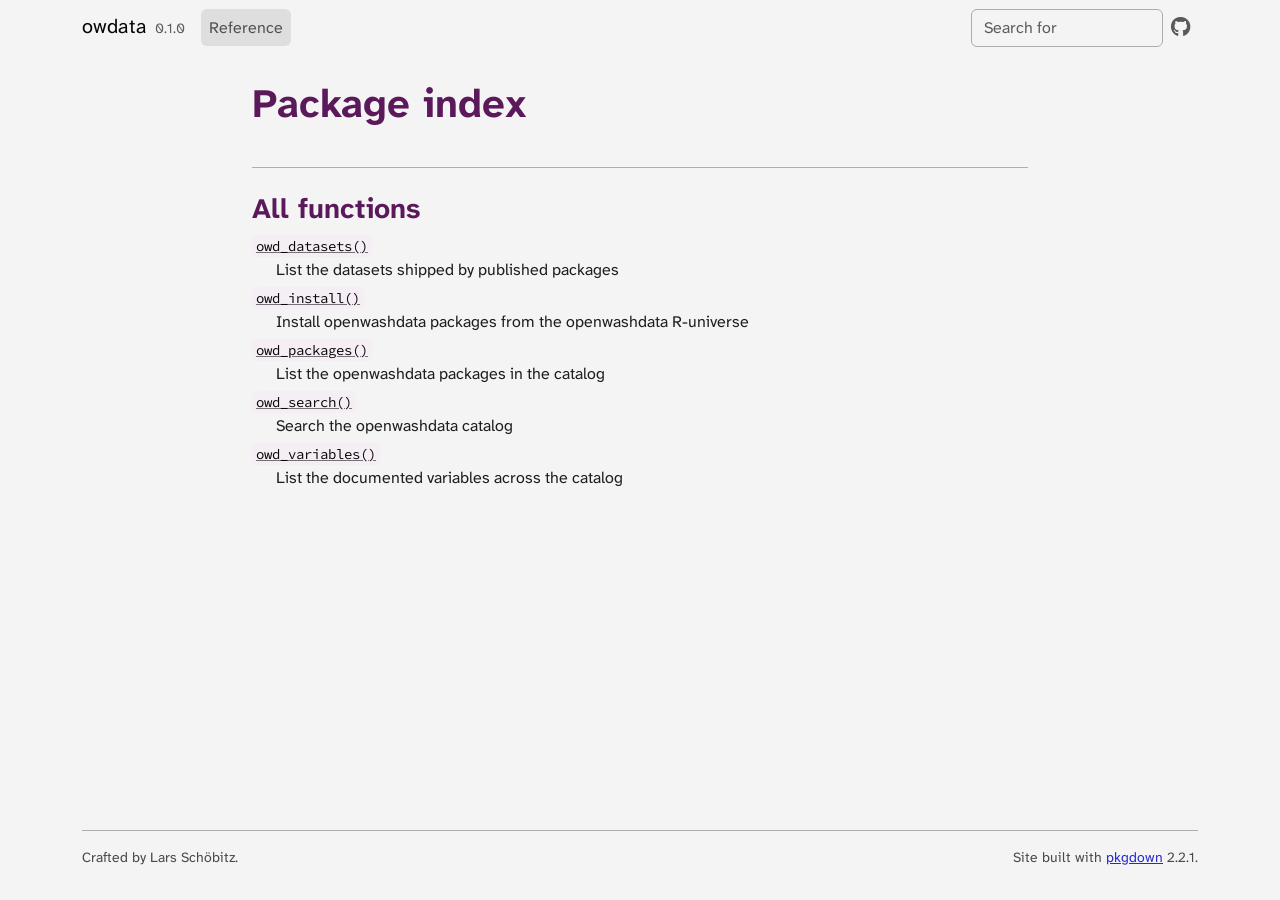
==== reference/index.html @ 88c61031 "Deploying to gh-pages from @ openwashdata/owdata@9920f9485e1b38e27e2da450fd7f16ec5171576c 🚀" ====
<!DOCTYPE html>
<!-- Generated by pkgdown: do not edit by hand --><html lang="en-GB"><head><meta http-equiv="Content-Type" content="text/html; charset=UTF-8"><meta charset="utf-8"><meta http-equiv="X-UA-Compatible" content="IE=edge"><meta name="viewport" content="width=device-width, initial-scale=1, shrink-to-fit=no"><title>Package index • owdata</title><script src="../deps/jquery-3.6.0/jquery-3.6.0.min.js"></script><meta name="viewport" content="width=device-width, initial-scale=1, shrink-to-fit=no"><link href="../deps/bootstrap-5.3.8/bootstrap.min.css" rel="stylesheet"><script src="../deps/bootstrap-5.3.8/bootstrap.bundle.min.js"></script><link href="../deps/Atkinson_Hyperlegible_Next-0.4.10/font.css" rel="stylesheet"><link href="../deps/Source_Code_Pro-0.4.10/font.css" rel="stylesheet"><link href="../deps/font-awesome-6.5.2/css/all.min.css" rel="stylesheet"><link href="../deps/font-awesome-6.5.2/css/v4-shims.min.css" rel="stylesheet"><script src="../deps/headroom-0.11.0/headroom.min.js"></script><script src="../deps/headroom-0.11.0/jQuery.headroom.min.js"></script><script src="../deps/bootstrap-toc-1.0.1/bootstrap-toc.min.js"></script><script src="../deps/clipboard.js-2.0.11/clipboard.min.js"></script><script src="../deps/search-1.0.0/autocomplete.jquery.min.js"></script><script src="../deps/search-1.0.0/fuse.min.js"></script><script src="../deps/search-1.0.0/mark.min.js"></script><!-- pkgdown --><script src="../pkgdown.js"></script><meta property="og:title" content="Package index"><script defer data-domain="openwashdata.github.io" src="https://plausible.io/js/script.js"></script></head><body>
    <a href="#main" class="visually-hidden-focusable">Skip to contents</a>


    <nav class="navbar navbar-expand-lg fixed-top bg-light" data-bs-theme="light" aria-label="Site navigation"><div class="container">

    <a class="navbar-brand me-2" href="../index.html">owdata</a>

    <small class="nav-text text-muted me-auto" data-bs-toggle="tooltip" data-bs-placement="bottom" title="">0.1.0</small>


    <button class="navbar-toggler" type="button" data-bs-toggle="collapse" data-bs-target="#navbar" aria-controls="navbar" aria-expanded="false" aria-label="Toggle navigation">
      <span class="navbar-toggler-icon"></span>
    </button>

    <div id="navbar" class="collapse navbar-collapse ms-3">
      <ul class="navbar-nav me-auto"><li class="active nav-item"><a class="nav-link" href="../reference/index.html">Reference</a></li>
      </ul><ul class="navbar-nav"><li class="nav-item"><form class="form-inline" role="search">
 <input class="form-control" type="search" name="search-input" id="search-input" autocomplete="off" aria-label="Search site" placeholder="Search for" data-search-index="../search.json"></form></li>
<li class="nav-item"><a class="external-link nav-link" href="https://github.com/openwashdata/owdata/" aria-label="GitHub"><span class="fa fab fa-github fa-lg"></span></a></li>
      </ul></div>


  </div>
</nav><div class="container template-reference-index">
<div class="row">
  <main id="main" class="col-md-9"><div class="page-header">

      <h1>Package index</h1>
    </div>

    <div class="section level2">
      <h2 id="all-functions">All functions<a class="anchor" aria-label="anchor" href="#all-functions"></a></h2>



      <dl></dl></div><div class="section level2">




      <dl><dt>

          <code><a href="owd_datasets.html">owd_datasets()</a></code>

        </dt>
        <dd>List the datasets shipped by published packages</dd>

        <dt>

          <code><a href="owd_install.html">owd_install()</a></code>

        </dt>
        <dd>Install openwashdata packages from the openwashdata R-universe</dd>

        <dt>

          <code><a href="owd_packages.html">owd_packages()</a></code>

        </dt>
        <dd>List the openwashdata packages in the catalog</dd>

        <dt>

          <code><a href="owd_search.html">owd_search()</a></code>

        </dt>
        <dd>Search the openwashdata catalog</dd>

        <dt>

          <code><a href="owd_variables.html">owd_variables()</a></code>

        </dt>
        <dd>List the documented variables across the catalog</dd>
      </dl></div>
  </main></div>


    <footer><div class="pkgdown-footer-left">
  <p>Crafted by Lars Schöbitz.</p>
</div>

<div class="pkgdown-footer-right">
  <p>Site built with <a href="https://pkgdown.r-lib.org/" class="external-link">pkgdown</a> 2.2.1.</p>
</div>

    </footer></div>





  </body></html>
---- deps/Atkinson_Hyperlegible_Next-0.4.10/font.css ----
/* latin-ext */
@font-face {
  font-family: 'Atkinson Hyperlegible Next';
  font-style: italic;
  font-weight: 400;
  src: url(NaPPcYPdHfdVxJw0IfIP0lvYFqijb-UxCtm5_wdGseiMr3a-oXZ-.woff2) format('woff2');
  unicode-range: U+0100-02BA, U+02BD-02C5, U+02C7-02CC, U+02CE-02D7, U+02DD-02FF, U+0304, U+0308, U+0329, U+1D00-1DBF, U+1E00-1E9F, U+1EF2-1EFF, U+2020, U+20A0-20AB, U+20AD-20C0, U+2113, U+2C60-2C7F, U+A720-A7FF;
}
/* latin */
@font-face {
  font-family: 'Atkinson Hyperlegible Next';
  font-style: italic;
  font-weight: 400;
  src: url(NaPPcYPdHfdVxJw0IfIP0lvYFqijb-UxCtm5_wdGseiMr3i-oQ.woff2) format('woff2');
  unicode-range: U+0000-00FF, U+0131, U+0152-0153, U+02BB-02BC, U+02C6, U+02DA, U+02DC, U+0304, U+0308, U+0329, U+2000-206F, U+20AC, U+2122, U+2191, U+2193, U+2212, U+2215, U+FEFF, U+FFFD;
}
/* latin-ext */
@font-face {
  font-family: 'Atkinson Hyperlegible Next';
  font-style: italic;
  font-weight: 600;
  src: url(NaPPcYPdHfdVxJw0IfIP0lvYFqijb-UxCtm5_wdGseiMr3a-oXZ-.woff2) format('woff2');
  unicode-range: U+0100-02BA, U+02BD-02C5, U+02C7-02CC, U+02CE-02D7, U+02DD-02FF, U+0304, U+0308, U+0329, U+1D00-1DBF, U+1E00-1E9F, U+1EF2-1EFF, U+2020, U+20A0-20AB, U+20AD-20C0, U+2113, U+2C60-2C7F, U+A720-A7FF;
}
/* latin */
@font-face {
  font-family: 'Atkinson Hyperlegible Next';
  font-style: italic;
  font-weight: 600;
  src: url(NaPPcYPdHfdVxJw0IfIP0lvYFqijb-UxCtm5_wdGseiMr3i-oQ.woff2) format('woff2');
  unicode-range: U+0000-00FF, U+0131, U+0152-0153, U+02BB-02BC, U+02C6, U+02DA, U+02DC, U+0304, U+0308, U+0329, U+2000-206F, U+20AC, U+2122, U+2191, U+2193, U+2212, U+2215, U+FEFF, U+FFFD;
}
/* latin-ext */
@font-face {
  font-family: 'Atkinson Hyperlegible Next';
  font-style: italic;
  font-weight: 700;
  src: url(NaPPcYPdHfdVxJw0IfIP0lvYFqijb-UxCtm5_wdGseiMr3a-oXZ-.woff2) format('woff2');
  unicode-range: U+0100-02BA, U+02BD-02C5, U+02C7-02CC, U+02CE-02D7, U+02DD-02FF, U+0304, U+0308, U+0329, U+1D00-1DBF, U+1E00-1E9F, U+1EF2-1EFF, U+2020, U+20A0-20AB, U+20AD-20C0, U+2113, U+2C60-2C7F, U+A720-A7FF;
}
/* latin */
@font-face {
  font-family: 'Atkinson Hyperlegible Next';
  font-style: italic;
  font-weight: 700;
  src: url(NaPPcYPdHfdVxJw0IfIP0lvYFqijb-UxCtm5_wdGseiMr3i-oQ.woff2) format('woff2');
  unicode-range: U+0000-00FF, U+0131, U+0152-0153, U+02BB-02BC, U+02C6, U+02DA, U+02DC, U+0304, U+0308, U+0329, U+2000-206F, U+20AC, U+2122, U+2191, U+2193, U+2212, U+2215, U+FEFF, U+FFFD;
}
/* latin-ext */
@font-face {
  font-family: 'Atkinson Hyperlegible Next';
  font-style: normal;
  font-weight: 400;
  src: url(NaPNcYPdHfdVxJw0IfIP0lvYFqijb-UxCtm5_wdGseiHn3qmpQ.woff2) format('woff2');
  unicode-range: U+0100-02BA, U+02BD-02C5, U+02C7-02CC, U+02CE-02D7, U+02DD-02FF, U+0304, U+0308, U+0329, U+1D00-1DBF, U+1E00-1E9F, U+1EF2-1EFF, U+2020, U+20A0-20AB, U+20AD-20C0, U+2113, U+2C60-2C7F, U+A720-A7FF;
}
/* latin */
@font-face {
  font-family: 'Atkinson Hyperlegible Next';
  font-style: normal;
  font-weight: 400;
  src: url(NaPNcYPdHfdVxJw0IfIP0lvYFqijb-UxCtm5_wdGseiJn3o.woff2) format('woff2');
  unicode-range: U+0000-00FF, U+0131, U+0152-0153, U+02BB-02BC, U+02C6, U+02DA, U+02DC, U+0304, U+0308, U+0329, U+2000-206F, U+20AC, U+2122, U+2191, U+2193, U+2212, U+2215, U+FEFF, U+FFFD;
}
/* latin-ext */
@font-face {
  font-family: 'Atkinson Hyperlegible Next';
  font-style: normal;
  font-weight: 600;
  src: url(NaPNcYPdHfdVxJw0IfIP0lvYFqijb-UxCtm5_wdGseiHn3qmpQ.woff2) format('woff2');
  unicode-range: U+0100-02BA, U+02BD-02C5, U+02C7-02CC, U+02CE-02D7, U+02DD-02FF, U+0304, U+0308, U+0329, U+1D00-1DBF, U+1E00-1E9F, U+1EF2-1EFF, U+2020, U+20A0-20AB, U+20AD-20C0, U+2113, U+2C60-2C7F, U+A720-A7FF;
}
/* latin */
@font-face {
  font-family: 'Atkinson Hyperlegible Next';
  font-style: normal;
  font-weight: 600;
  src: url(NaPNcYPdHfdVxJw0IfIP0lvYFqijb-UxCtm5_wdGseiJn3o.woff2) format('woff2');
  unicode-range: U+0000-00FF, U+0131, U+0152-0153, U+02BB-02BC, U+02C6, U+02DA, U+02DC, U+0304, U+0308, U+0329, U+2000-206F, U+20AC, U+2122, U+2191, U+2193, U+2212, U+2215, U+FEFF, U+FFFD;
}
/* latin-ext */
@font-face {
  font-family: 'Atkinson Hyperlegible Next';
  font-style: normal;
  font-weight: 700;
  src: url(NaPNcYPdHfdVxJw0IfIP0lvYFqijb-UxCtm5_wdGseiHn3qmpQ.woff2) format('woff2');
  unicode-range: U+0100-02BA, U+02BD-02C5, U+02C7-02CC, U+02CE-02D7, U+02DD-02FF, U+0304, U+0308, U+0329, U+1D00-1DBF, U+1E00-1E9F, U+1EF2-1EFF, U+2020, U+20A0-20AB, U+20AD-20C0, U+2113, U+2C60-2C7F, U+A720-A7FF;
}
/* latin */
@font-face {
  font-family: 'Atkinson Hyperlegible Next';
  font-style: normal;
  font-weight: 700;
  src: url(NaPNcYPdHfdVxJw0IfIP0lvYFqijb-UxCtm5_wdGseiJn3o.woff2) format('woff2');
  unicode-range: U+0000-00FF, U+0131, U+0152-0153, U+02BB-02BC, U+02C6, U+02DA, U+02DC, U+0304, U+0308, U+0329, U+2000-206F, U+20AC, U+2122, U+2191, U+2193, U+2212, U+2215, U+FEFF, U+FFFD;
}
---- deps/Source_Code_Pro-0.4.10/font.css ----
/* cyrillic-ext */
@font-face {
  font-family: 'Source Code Pro';
  font-style: italic;
  font-weight: 400;
  src: url(HI_QiYsKILxRpg3hIP6sJ7fM7PqlONvZlMIXxw.woff2) format('woff2');
  unicode-range: U+0460-052F, U+1C80-1C8A, U+20B4, U+2DE0-2DFF, U+A640-A69F, U+FE2E-FE2F;
}
/* cyrillic */
@font-face {
  font-family: 'Source Code Pro';
  font-style: italic;
  font-weight: 400;
  src: url(HI_QiYsKILxRpg3hIP6sJ7fM7PqlONvQlMIXxw.woff2) format('woff2');
  unicode-range: U+0301, U+0400-045F, U+0490-0491, U+04B0-04B1, U+2116;
}
/* greek-ext */
@font-face {
  font-family: 'Source Code Pro';
  font-style: italic;
  font-weight: 400;
  src: url(HI_QiYsKILxRpg3hIP6sJ7fM7PqlONvYlMIXxw.woff2) format('woff2');
  unicode-range: U+1F00-1FFF;
}
/* greek */
@font-face {
  font-family: 'Source Code Pro';
  font-style: italic;
  font-weight: 400;
  src: url(HI_QiYsKILxRpg3hIP6sJ7fM7PqlONvXlMIXxw.woff2) format('woff2');
  unicode-range: U+0370-0377, U+037A-037F, U+0384-038A, U+038C, U+038E-03A1, U+03A3-03FF;
}
/* vietnamese */
@font-face {
  font-family: 'Source Code Pro';
  font-style: italic;
  font-weight: 400;
  src: url(HI_QiYsKILxRpg3hIP6sJ7fM7PqlONvblMIXxw.woff2) format('woff2');
  unicode-range: U+0102-0103, U+0110-0111, U+0128-0129, U+0168-0169, U+01A0-01A1, U+01AF-01B0, U+0300-0301, U+0303-0304, U+0308-0309, U+0323, U+0329, U+1EA0-1EF9, U+20AB;
}
/* latin-ext */
@font-face {
  font-family: 'Source Code Pro';
  font-style: italic;
  font-weight: 400;
  src: url(HI_QiYsKILxRpg3hIP6sJ7fM7PqlONvalMIXxw.woff2) format('woff2');
  unicode-range: U+0100-02BA, U+02BD-02C5, U+02C7-02CC, U+02CE-02D7, U+02DD-02FF, U+0304, U+0308, U+0329, U+1D00-1DBF, U+1E00-1E9F, U+1EF2-1EFF, U+2020, U+20A0-20AB, U+20AD-20C0, U+2113, U+2C60-2C7F, U+A720-A7FF;
}
/* latin */
@font-face {
  font-family: 'Source Code Pro';
  font-style: italic;
  font-weight: 400;
  src: url(HI_QiYsKILxRpg3hIP6sJ7fM7PqlONvUlMI.woff2) format('woff2');
  unicode-range: U+0000-00FF, U+0131, U+0152-0153, U+02BB-02BC, U+02C6, U+02DA, U+02DC, U+0304, U+0308, U+0329, U+2000-206F, U+20AC, U+2122, U+2191, U+2193, U+2212, U+2215, U+FEFF, U+FFFD;
}
/* cyrillic-ext */
@font-face {
  font-family: 'Source Code Pro';
  font-style: italic;
  font-weight: 500;
  src: url(HI_QiYsKILxRpg3hIP6sJ7fM7PqlONvZlMIXxw.woff2) format('woff2');
  unicode-range: U+0460-052F, U+1C80-1C8A, U+20B4, U+2DE0-2DFF, U+A640-A69F, U+FE2E-FE2F;
}
/* cyrillic */
@font-face {
  font-family: 'Source Code Pro';
  font-style: italic;
  font-weight: 500;
  src: url(HI_QiYsKILxRpg3hIP6sJ7fM7PqlONvQlMIXxw.woff2) format('woff2');
  unicode-range: U+0301, U+0400-045F, U+0490-0491, U+04B0-04B1, U+2116;
}
/* greek-ext */
@font-face {
  font-family: 'Source Code Pro';
  font-style: italic;
  font-weight: 500;
  src: url(HI_QiYsKILxRpg3hIP6sJ7fM7PqlONvYlMIXxw.woff2) format('woff2');
  unicode-range: U+1F00-1FFF;
}
/* greek */
@font-face {
  font-family: 'Source Code Pro';
  font-style: italic;
  font-weight: 500;
  src: url(HI_QiYsKILxRpg3hIP6sJ7fM7PqlONvXlMIXxw.woff2) format('woff2');
  unicode-range: U+0370-0377, U+037A-037F, U+0384-038A, U+038C, U+038E-03A1, U+03A3-03FF;
}
/* vietnamese */
@font-face {
  font-family: 'Source Code Pro';
  font-style: italic;
  font-weight: 500;
  src: url(HI_QiYsKILxRpg3hIP6sJ7fM7PqlONvblMIXxw.woff2) format('woff2');
  unicode-range: U+0102-0103, U+0110-0111, U+0128-0129, U+0168-0169, U+01A0-01A1, U+01AF-01B0, U+0300-0301, U+0303-0304, U+0308-0309, U+0323, U+0329, U+1EA0-1EF9, U+20AB;
}
/* latin-ext */
@font-face {
  font-family: 'Source Code Pro';
  font-style: italic;
  font-weight: 500;
  src: url(HI_QiYsKILxRpg3hIP6sJ7fM7PqlONvalMIXxw.woff2) format('woff2');
  unicode-range: U+0100-02BA, U+02BD-02C5, U+02C7-02CC, U+02CE-02D7, U+02DD-02FF, U+0304, U+0308, U+0329, U+1D00-1DBF, U+1E00-1E9F, U+1EF2-1EFF, U+2020, U+20A0-20AB, U+20AD-20C0, U+2113, U+2C60-2C7F, U+A720-A7FF;
}
/* latin */
@font-face {
  font-family: 'Source Code Pro';
  font-style: italic;
  font-weight: 500;
  src: url(HI_QiYsKILxRpg3hIP6sJ7fM7PqlONvUlMI.woff2) format('woff2');
  unicode-range: U+0000-00FF, U+0131, U+0152-0153, U+02BB-02BC, U+02C6, U+02DA, U+02DC, U+0304, U+0308, U+0329, U+2000-206F, U+20AC, U+2122, U+2191, U+2193, U+2212, U+2215, U+FEFF, U+FFFD;
}
/* cyrillic-ext */
@font-face {
  font-family: 'Source Code Pro';
  font-style: normal;
  font-weight: 400;
  src: url(HI_SiYsKILxRpg3hIP6sJ7fM7PqlMOvWjMY.woff2) format('woff2');
  unicode-range: U+0460-052F, U+1C80-1C8A, U+20B4, U+2DE0-2DFF, U+A640-A69F, U+FE2E-FE2F;
}
/* cyrillic */
@font-face {
  font-family: 'Source Code Pro';
  font-style: normal;
  font-weight: 400;
  src: url(HI_SiYsKILxRpg3hIP6sJ7fM7PqlOevWjMY.woff2) format('woff2');
  unicode-range: U+0301, U+0400-045F, U+0490-0491, U+04B0-04B1, U+2116;
}
/* greek-ext */
@font-face {
  font-family: 'Source Code Pro';
  font-style: normal;
  font-weight: 400;
  src: url(HI_SiYsKILxRpg3hIP6sJ7fM7PqlMevWjMY.woff2) format('woff2');
  unicode-range: U+1F00-1FFF;
}
/* greek */
@font-face {
  font-family: 'Source Code Pro';
  font-style: normal;
  font-weight: 400;
  src: url(HI_SiYsKILxRpg3hIP6sJ7fM7PqlPuvWjMY.woff2) format('woff2');
  unicode-range: U+0370-0377, U+037A-037F, U+0384-038A, U+038C, U+038E-03A1, U+03A3-03FF;
}
/* vietnamese */
@font-face {
  font-family: 'Source Code Pro';
  font-style: normal;
  font-weight: 400;
  src: url(HI_SiYsKILxRpg3hIP6sJ7fM7PqlMuvWjMY.woff2) format('woff2');
  unicode-range: U+0102-0103, U+0110-0111, U+0128-0129, U+0168-0169, U+01A0-01A1, U+01AF-01B0, U+0300-0301, U+0303-0304, U+0308-0309, U+0323, U+0329, U+1EA0-1EF9, U+20AB;
}
/* latin-ext */
@font-face {
  font-family: 'Source Code Pro';
  font-style: normal;
  font-weight: 400;
  src: url(HI_SiYsKILxRpg3hIP6sJ7fM7PqlM-vWjMY.woff2) format('woff2');
  unicode-range: U+0100-02BA, U+02BD-02C5, U+02C7-02CC, U+02CE-02D7, U+02DD-02FF, U+0304, U+0308, U+0329, U+1D00-1DBF, U+1E00-1E9F, U+1EF2-1EFF, U+2020, U+20A0-20AB, U+20AD-20C0, U+2113, U+2C60-2C7F, U+A720-A7FF;
}
/* latin */
@font-face {
  font-family: 'Source Code Pro';
  font-style: normal;
  font-weight: 400;
  src: url(HI_SiYsKILxRpg3hIP6sJ7fM7PqlPevW.woff2) format('woff2');
  unicode-range: U+0000-00FF, U+0131, U+0152-0153, U+02BB-02BC, U+02C6, U+02DA, U+02DC, U+0304, U+0308, U+0329, U+2000-206F, U+20AC, U+2122, U+2191, U+2193, U+2212, U+2215, U+FEFF, U+FFFD;
}
/* cyrillic-ext */
@font-face {
  font-family: 'Source Code Pro';
  font-style: normal;
  font-weight: 500;
  src: url(HI_SiYsKILxRpg3hIP6sJ7fM7PqlMOvWjMY.woff2) format('woff2');
  unicode-range: U+0460-052F, U+1C80-1C8A, U+20B4, U+2DE0-2DFF, U+A640-A69F, U+FE2E-FE2F;
}
/* cyrillic */
@font-face {
  font-family: 'Source Code Pro';
  font-style: normal;
  font-weight: 500;
  src: url(HI_SiYsKILxRpg3hIP6sJ7fM7PqlOevWjMY.woff2) format('woff2');
  unicode-range: U+0301, U+0400-045F, U+0490-0491, U+04B0-04B1, U+2116;
}
/* greek-ext */
@font-face {
  font-family: 'Source Code Pro';
  font-style: normal;
  font-weight: 500;
  src: url(HI_SiYsKILxRpg3hIP6sJ7fM7PqlMevWjMY.woff2) format('woff2');
  unicode-range: U+1F00-1FFF;
}
/* greek */
@font-face {
  font-family: 'Source Code Pro';
  font-style: normal;
  font-weight: 500;
  src: url(HI_SiYsKILxRpg3hIP6sJ7fM7PqlPuvWjMY.woff2) format('woff2');
  unicode-range: U+0370-0377, U+037A-037F, U+0384-038A, U+038C, U+038E-03A1, U+03A3-03FF;
}
/* vietnamese */
@font-face {
  font-family: 'Source Code Pro';
  font-style: normal;
  font-weight: 500;
  src: url(HI_SiYsKILxRpg3hIP6sJ7fM7PqlMuvWjMY.woff2) format('woff2');
  unicode-range: U+0102-0103, U+0110-0111, U+0128-0129, U+0168-0169, U+01A0-01A1, U+01AF-01B0, U+0300-0301, U+0303-0304, U+0308-0309, U+0323, U+0329, U+1EA0-1EF9, U+20AB;
}
/* latin-ext */
@font-face {
  font-family: 'Source Code Pro';
  font-style: normal;
  font-weight: 500;
  src: url(HI_SiYsKILxRpg3hIP6sJ7fM7PqlM-vWjMY.woff2) format('woff2');
  unicode-range: U+0100-02BA, U+02BD-02C5, U+02C7-02CC, U+02CE-02D7, U+02DD-02FF, U+0304, U+0308, U+0329, U+1D00-1DBF, U+1E00-1E9F, U+1EF2-1EFF, U+2020, U+20A0-20AB, U+20AD-20C0, U+2113, U+2C60-2C7F, U+A720-A7FF;
}
/* latin */
@font-face {
  font-family: 'Source Code Pro';
  font-style: normal;
  font-weight: 500;
  src: url(HI_SiYsKILxRpg3hIP6sJ7fM7PqlPevW.woff2) format('woff2');
  unicode-range: U+0000-00FF, U+0131, U+0152-0153, U+02BB-02BC, U+02C6, U+02DA, U+02DC, U+0304, U+0308, U+0329, U+2000-206F, U+20AC, U+2122, U+2191, U+2193, U+2212, U+2215, U+FEFF, U+FFFD;
}
---- deps/font-awesome-6.5.2/css/v4-shims.min.css ----
/*!
 * Font Awesome Free 6.5.2 by @fontawesome - https://fontawesome.com
 * License - https://fontawesome.com/license/free (Icons: CC BY 4.0, Fonts: SIL OFL 1.1, Code: MIT License)
 * Copyright 2024 Fonticons, Inc.
 */
.fa.fa-glass:before{content:"\f000"}.fa.fa-envelope-o{font-family:"Font Awesome 6 Free";font-weight:400}.fa.fa-envelope-o:before{content:"\f0e0"}.fa.fa-star-o{font-family:"Font Awesome 6 Free";font-weight:400}.fa.fa-star-o:before{content:"\f005"}.fa.fa-close:before,.fa.fa-remove:before{content:"\f00d"}.fa.fa-gear:before{content:"\f013"}.fa.fa-trash-o{font-family:"Font Awesome 6 Free";font-weight:400}.fa.fa-trash-o:before{content:"\f2ed"}.fa.fa-home:before{content:"\f015"}.fa.fa-file-o{font-family:"Font Awesome 6 Free";font-weight:400}.fa.fa-file-o:before{content:"\f15b"}.fa.fa-clock-o{font-family:"Font Awesome 6 Free";font-weight:400}.fa.fa-clock-o:before{content:"\f017"}.fa.fa-arrow-circle-o-down{font-family:"Font Awesome 6 Free";font-weight:400}.fa.fa-arrow-circle-o-down:before{content:"\f358"}.fa.fa-arrow-circle-o-up{font-family:"Font Awesome 6 Free";font-weight:400}.fa.fa-arrow-circle-o-up:before{content:"\f35b"}.fa.fa-play-circle-o{font-family:"Font Awesome 6 Free";font-weight:400}.fa.fa-play-circle-o:before{content:"\f144"}.fa.fa-repeat:before,.fa.fa-rotate-right:before{content:"\f01e"}.fa.fa-refresh:before{content:"\f021"}.fa.fa-list-alt{font-family:"Font Awesome 6 Free";font-weight:400}.fa.fa-list-alt:before{content:"\f022"}.fa.fa-dedent:before{content:"\f03b"}.fa.fa-video-camera:before{content:"\f03d"}.fa.fa-picture-o{font-family:"Font Awesome 6 Free";font-weight:400}.fa.fa-picture-o:before{content:"\f03e"}.fa.fa-photo{font-family:"Font Awesome 6 Free";font-weight:400}.fa.fa-photo:before{content:"\f03e"}.fa.fa-image{font-family:"Font Awesome 6 Free";font-weight:400}.fa.fa-image:before{content:"\f03e"}.fa.fa-map-marker:before{content:"\f3c5"}.fa.fa-pencil-square-o{font-family:"Font Awesome 6 Free";font-weight:400}.fa.fa-pencil-square-o:before{content:"\f044"}.fa.fa-edit{font-family:"Font Awesome 6 Free";font-weight:400}.fa.fa-edit:before{content:"\f044"}.fa.fa-share-square-o:before{content:"\f14d"}.fa.fa-check-square-o{font-family:"Font Awesome 6 Free";font-weight:400}.fa.fa-check-square-o:before{content:"\f14a"}.fa.fa-arrows:before{content:"\f0b2"}.fa.fa-times-circle-o{font-family:"Font Awesome 6 Free";font-weight:400}.fa.fa-times-circle-o:before{content:"\f057"}.fa.fa-check-circle-o{font-family:"Font Awesome 6 Free";font-weight:400}.fa.fa-check-circle-o:before{content:"\f058"}.fa.fa-mail-forward:before{content:"\f064"}.fa.fa-expand:before{content:"\f424"}.fa.fa-compress:before{content:"\f422"}.fa.fa-eye,.fa.fa-eye-slash{font-family:"Font Awesome 6 Free";font-weight:400}.fa.fa-warning:before{content:"\f071"}.fa.fa-calendar:before{content:"\f073"}.fa.fa-arrows-v:before{content:"\f338"}.fa.fa-arrows-h:before{content:"\f337"}.fa.fa-bar-chart-o:before,.fa.fa-bar-chart:before{content:"\e0e3"}.fa.fa-twitter-square{font-family:"Font Awesome 6 Brands";font-weight:400}.fa.fa-twitter-square:before{content:"\f081"}.fa.fa-facebook-square{font-family:"Font Awesome 6 Brands";font-weight:400}.fa.fa-facebook-square:before{content:"\f082"}.fa.fa-gears:before{content:"\f085"}.fa.fa-thumbs-o-up{font-family:"Font Awesome 6 Free";font-weight:400}.fa.fa-thumbs-o-up:before{content:"\f164"}.fa.fa-thumbs-o-down{font-family:"Font Awesome 6 Free";font-weight:400}.fa.fa-thumbs-o-down:before{content:"\f165"}.fa.fa-heart-o{font-family:"Font Awesome 6 Free";font-weight:400}.fa.fa-heart-o:before{content:"\f004"}.fa.fa-sign-out:before{content:"\f2f5"}.fa.fa-linkedin-square{font-family:"Font Awesome 6 Brands";font-weight:400}.fa.fa-linkedin-square:before{content:"\f08c"}.fa.fa-thumb-tack:before{content:"\f08d"}.fa.fa-external-link:before{content:"\f35d"}.fa.fa-sign-in:before{content:"\f2f6"}.fa.fa-github-square{font-family:"Font Awesome 6 Brands";font-weight:400}.fa.fa-github-square:before{content:"\f092"}.fa.fa-lemon-o{font-family:"Font Awesome 6 Free";font-weight:400}.fa.fa-lemon-o:before{content:"\f094"}.fa.fa-square-o{font-family:"Font Awesome 6 Free";font-weight:400}.fa.fa-square-o:before{content:"\f0c8"}.fa.fa-bookmark-o{font-family:"Font Awesome 6 Free";font-weight:400}.fa.fa-bookmark-o:before{content:"\f02e"}.fa.fa-facebook,.fa.fa-twitter{font-family:"Font Awesome 6 Brands";font-weight:400}.fa.fa-facebook:before{content:"\f39e"}.fa.fa-facebook-f{font-family:"Font Awesome 6 Brands";font-weight:400}.fa.fa-facebook-f:before{content:"\f39e"}.fa.fa-github{font-family:"Font Awesome 6 Brands";font-weight:400}.fa.fa-credit-card{font-family:"Font Awesome 6 Free";font-weight:400}.fa.fa-feed:before{content:"\f09e"}.fa.fa-hdd-o{font-family:"Font Awesome 6 Free";font-weight:400}.fa.fa-hdd-o:before{content:"\f0a0"}.fa.fa-hand-o-right{font-family:"Font Awesome 6 Free";font-weight:400}.fa.fa-hand-o-right:before{content:"\f0a4"}.fa.fa-hand-o-left{font-family:"Font Awesome 6 Free";font-weight:400}.fa.fa-hand-o-left:before{content:"\f0a5"}.fa.fa-hand-o-up{font-family:"Font Awesome 6 Free";font-weight:400}.fa.fa-hand-o-up:before{content:"\f0a6"}.fa.fa-hand-o-down{font-family:"Font Awesome 6 Free";font-weight:400}.fa.fa-hand-o-down:before{content:"\f0a7"}.fa.fa-globe:before{content:"\f57d"}.fa.fa-tasks:before{content:"\f828"}.fa.fa-arrows-alt:before{content:"\f31e"}.fa.fa-group:before{content:"\f0c0"}.fa.fa-chain:before{content:"\f0c1"}.fa.fa-cut:before{content:"\f0c4"}.fa.fa-files-o{font-family:"Font Awesome 6 Free";font-weight:400}.fa.fa-files-o:before{content:"\f0c5"}.fa.fa-floppy-o{font-family:"Font Awesome 6 Free";font-weight:400}.fa.fa-floppy-o:before{content:"\f0c7"}.fa.fa-save{font-family:"Font Awesome 6 Free";font-weight:400}.fa.fa-save:before{content:"\f0c7"}.fa.fa-navicon:before,.fa.fa-reorder:before{content:"\f0c9"}.fa.fa-magic:before{content:"\e2ca"}.fa.fa-pinterest,.fa.fa-pinterest-square{font-family:"Font Awesome 6 Brands";font-weight:400}.fa.fa-pinterest-square:before{content:"\f0d3"}.fa.fa-google-plus-square{font-family:"Font Awesome 6 Brands";font-weight:400}.fa.fa-google-plus-square:before{content:"\f0d4"}.fa.fa-google-plus{font-family:"Font Awesome 6 Brands";font-weight:400}.fa.fa-google-plus:before{content:"\f0d5"}.fa.fa-money:before{content:"\f3d1"}.fa.fa-unsorted:before{content:"\f0dc"}.fa.fa-sort-desc:before{content:"\f0dd"}.fa.fa-sort-asc:before{content:"\f0de"}.fa.fa-linkedin{font-family:"Font Awesome 6 Brands";font-weight:400}.fa.fa-linkedin:before{content:"\f0e1"}.fa.fa-rotate-left:before{content:"\f0e2"}.fa.fa-legal:before{content:"\f0e3"}.fa.fa-dashboard:before,.fa.fa-tachometer:before{content:"\f625"}.fa.fa-comment-o{font-family:"Font Awesome 6 Free";font-weight:400}.fa.fa-comment-o:before{content:"\f075"}.fa.fa-comments-o{font-family:"Font Awesome 6 Free";font-weight:400}.fa.fa-comments-o:before{content:"\f086"}.fa.fa-flash:before{content:"\f0e7"}.fa.fa-clipboard:before{content:"\f0ea"}.fa.fa-lightbulb-o{font-family:"Font Awesome 6 Free";font-weight:400}.fa.fa-lightbulb-o:before{content:"\f0eb"}.fa.fa-exchange:before{content:"\f362"}.fa.fa-cloud-download:before{content:"\f0ed"}.fa.fa-cloud-upload:before{content:"\f0ee"}.fa.fa-bell-o{font-family:"Font Awesome 6 Free";font-weight:400}.fa.fa-bell-o:before{content:"\f0f3"}.fa.fa-cutlery:before{content:"\f2e7"}.fa.fa-file-text-o{font-family:"Font Awesome 6 Free";font-weight:400}.fa.fa-file-text-o:before{content:"\f15c"}.fa.fa-building-o{font-family:"Font Awesome 6 Free";font-weight:400}.fa.fa-building-o:before{content:"\f1ad"}.fa.fa-hospital-o{font-family:"Font Awesome 6 Free";font-weight:400}.fa.fa-hospital-o:before{content:"\f0f8"}.fa.fa-tablet:before{content:"\f3fa"}.fa.fa-mobile-phone:before,.fa.fa-mobile:before{content:"\f3cd"}.fa.fa-circle-o{font-family:"Font Awesome 6 Free";font-weight:400}.fa.fa-circle-o:before{content:"\f111"}.fa.fa-mail-reply:before{content:"\f3e5"}.fa.fa-github-alt{font-family:"Font Awesome 6 Brands";font-weight:400}.fa.fa-folder-o{font-family:"Font Awesome 6 Free";font-weight:400}.fa.fa-folder-o:before{content:"\f07b"}.fa.fa-folder-open-o{font-family:"Font Awesome 6 Free";font-weight:400}.fa.fa-folder-open-o:before{content:"\f07c"}.fa.fa-smile-o{font-family:"Font Awesome 6 Free";font-weight:400}.fa.fa-smile-o:before{content:"\f118"}.fa.fa-frown-o{font-family:"Font Awesome 6 Free";font-weight:400}.fa.fa-frown-o:before{content:"\f119"}.fa.fa-meh-o{font-family:"Font Awesome 6 Free";font-weight:400}.fa.fa-meh-o:before{content:"\f11a"}.fa.fa-keyboard-o{font-family:"Font Awesome 6 Free";font-weight:400}.fa.fa-keyboard-o:before{content:"\f11c"}.fa.fa-flag-o{font-family:"Font Awesome 6 Free";font-weight:400}.fa.fa-flag-o:before{content:"\f024"}.fa.fa-mail-reply-all:before{content:"\f122"}.fa.fa-star-half-o{font-family:"Font Awesome 6 Free";font-weight:400}.fa.fa-star-half-o:before{content:"\f5c0"}.fa.fa-star-half-empty{font-family:"Font Awesome 6 Free";font-weight:400}.fa.fa-star-half-empty:before{content:"\f5c0"}.fa.fa-star-half-full{font-family:"Font Awesome 6 Free";font-weight:400}.fa.fa-star-half-full:before{content:"\f5c0"}.fa.fa-code-fork:before{content:"\f126"}.fa.fa-chain-broken:before,.fa.fa-unlink:before{content:"\f127"}.fa.fa-calendar-o{font-family:"Font Awesome 6 Free";font-weight:400}.fa.fa-calendar-o:before{content:"\f133"}.fa.fa-css3,.fa.fa-html5,.fa.fa-maxcdn{font-family:"Font Awesome 6 Brands";font-weight:400}.fa.fa-unlock-alt:before{content:"\f09c"}.fa.fa-minus-square-o{font-family:"Font Awesome 6 Free";font-weight:400}.fa.fa-minus-square-o:before{content:"\f146"}.fa.fa-level-up:before{content:"\f3bf"}.fa.fa-level-down:before{content:"\f3be"}.fa.fa-pencil-square:before{content:"\f14b"}.fa.fa-external-link-square:before{content:"\f360"}.fa.fa-compass{font-family:"Font Awesome 6 Free";font-weight:400}.fa.fa-caret-square-o-down{font-family:"Font Awesome 6 Free";font-weight:400}.fa.fa-caret-square-o-down:before{content:"\f150"}.fa.fa-toggle-down{font-family:"Font Awesome 6 Free";font-weight:400}.fa.fa-toggle-down:before{content:"\f150"}.fa.fa-caret-square-o-up{font-family:"Font Awesome 6 Free";font-weight:400}.fa.fa-caret-square-o-up:before{content:"\f151"}.fa.fa-toggle-up{font-family:"Font Awesome 6 Free";font-weight:400}.fa.fa-toggle-up:before{content:"\f151"}.fa.fa-caret-square-o-right{font-family:"Font Awesome 6 Free";font-weight:400}.fa.fa-caret-square-o-right:before{content:"\f152"}.fa.fa-toggle-right{font-family:"Font Awesome 6 Free";font-weight:400}.fa.fa-toggle-right:before{content:"\f152"}.fa.fa-eur:before,.fa.fa-euro:before{content:"\f153"}.fa.fa-gbp:before{content:"\f154"}.fa.fa-dollar:before,.fa.fa-usd:before{content:"\24"}.fa.fa-inr:before,.fa.fa-rupee:before{content:"\e1bc"}.fa.fa-cny:before,.fa.fa-jpy:before,.fa.fa-rmb:before,.fa.fa-yen:before{content:"\f157"}.fa.fa-rouble:before,.fa.fa-rub:before,.fa.fa-ruble:before{content:"\f158"}.fa.fa-krw:before,.fa.fa-won:before{content:"\f159"}.fa.fa-bitcoin,.fa.fa-btc{font-family:"Font Awesome 6 Brands";font-weight:400}.fa.fa-bitcoin:before{content:"\f15a"}.fa.fa-file-text:before{content:"\f15c"}.fa.fa-sort-alpha-asc:before{content:"\f15d"}.fa.fa-sort-alpha-desc:before{content:"\f881"}.fa.fa-sort-amount-asc:before{content:"\f884"}.fa.fa-sort-amount-desc:before{content:"\f160"}.fa.fa-sort-numeric-asc:before{content:"\f162"}.fa.fa-sort-numeric-desc:before{content:"\f886"}.fa.fa-youtube-square{font-family:"Font Awesome 6 Brands";font-weight:400}.fa.fa-youtube-square:before{content:"\f431"}.fa.fa-xing,.fa.fa-xing-square,.fa.fa-youtube{font-family:"Font Awesome 6 Brands";font-weight:400}.fa.fa-xing-square:before{content:"\f169"}.fa.fa-youtube-play{font-family:"Font Awesome 6 Brands";font-weight:400}.fa.fa-youtube-play:before{content:"\f167"}.fa.fa-adn,.fa.fa-bitbucket,.fa.fa-bitbucket-square,.fa.fa-dropbox,.fa.fa-flickr,.fa.fa-instagram,.fa.fa-stack-overflow{font-family:"Font Awesome 6 Brands";font-weight:400}.fa.fa-bitbucket-square:before{content:"\f171"}.fa.fa-tumblr,.fa.fa-tumblr-square{font-family:"Font Awesome 6 Brands";font-weight:400}.fa.fa-tumblr-square:before{content:"\f174"}.fa.fa-long-arrow-down:before{content:"\f309"}.fa.fa-long-arrow-up:before{content:"\f30c"}.fa.fa-long-arrow-left:before{content:"\f30a"}.fa.fa-long-arrow-right:before{content:"\f30b"}.fa.fa-android,.fa.fa-apple,.fa.fa-dribbble,.fa.fa-foursquare,.fa.fa-gittip,.fa.fa-gratipay,.fa.fa-linux,.fa.fa-skype,.fa.fa-trello,.fa.fa-windows{font-family:"Font Awesome 6 Brands";font-weight:400}.fa.fa-gittip:before{content:"\f184"}.fa.fa-sun-o{font-family:"Font Awesome 6 Free";font-weight:400}.fa.fa-sun-o:before{content:"\f185"}.fa.fa-moon-o{font-family:"Font Awesome 6 Free";font-weight:400}.fa.fa-moon-o:before{content:"\f186"}.fa.fa-pagelines,.fa.fa-renren,.fa.fa-stack-exchange,.fa.fa-vk,.fa.fa-weibo{font-family:"Font Awesome 6 Brands";font-weight:400}.fa.fa-arrow-circle-o-right{font-family:"Font Awesome 6 Free";font-weight:400}.fa.fa-arrow-circle-o-right:before{content:"\f35a"}.fa.fa-arrow-circle-o-left{font-family:"Font Awesome 6 Free";font-weight:400}.fa.fa-arrow-circle-o-left:before{content:"\f359"}.fa.fa-caret-square-o-left{font-family:"Font Awesome 6 Free";font-weight:400}.fa.fa-caret-square-o-left:before{content:"\f191"}.fa.fa-toggle-left{font-family:"Font Awesome 6 Free";font-weight:400}.fa.fa-toggle-left:before{content:"\f191"}.fa.fa-dot-circle-o{font-family:"Font Awesome 6 Free";font-weight:400}.fa.fa-dot-circle-o:before{content:"\f192"}.fa.fa-vimeo-square{font-family:"Font Awesome 6 Brands";font-weight:400}.fa.fa-vimeo-square:before{content:"\f194"}.fa.fa-try:before,.fa.fa-turkish-lira:before{content:"\e2bb"}.fa.fa-plus-square-o{font-family:"Font Awesome 6 Free";font-weight:400}.fa.fa-plus-square-o:before{content:"\f0fe"}.fa.fa-openid,.fa.fa-slack,.fa.fa-wordpress{font-family:"Font Awesome 6 Brands";font-weight:400}.fa.fa-bank:before,.fa.fa-institution:before{content:"\f19c"}.fa.fa-mortar-board:before{content:"\f19d"}.fa.fa-google,.fa.fa-reddit,.fa.fa-reddit-square,.fa.fa-yahoo{font-family:"Font Awesome 6 Brands";font-weight:400}.fa.fa-reddit-square:before{content:"\f1a2"}.fa.fa-behance,.fa.fa-behance-square,.fa.fa-delicious,.fa.fa-digg,.fa.fa-drupal,.fa.fa-joomla,.fa.fa-pied-piper-alt,.fa.fa-pied-piper-pp,.fa.fa-stumbleupon,.fa.fa-stumbleupon-circle{font-family:"Font Awesome 6 Brands";font-weight:400}.fa.fa-behance-square:before{content:"\f1b5"}.fa.fa-steam,.fa.fa-steam-square{font-family:"Font Awesome 6 Brands";font-weight:400}.fa.fa-steam-square:before{content:"\f1b7"}.fa.fa-automobile:before{content:"\f1b9"}.fa.fa-cab:before{content:"\f1ba"}.fa.fa-deviantart,.fa.fa-soundcloud,.fa.fa-spotify{font-family:"Font Awesome 6 Brands";font-weight:400}.fa.fa-file-pdf-o{font-family:"Font Awesome 6 Free";font-weight:400}.fa.fa-file-pdf-o:before{content:"\f1c1"}.fa.fa-file-word-o{font-family:"Font Awesome 6 Free";font-weight:400}.fa.fa-file-word-o:before{content:"\f1c2"}.fa.fa-file-excel-o{font-family:"Font Awesome 6 Free";font-weight:400}.fa.fa-file-excel-o:before{content:"\f1c3"}.fa.fa-file-powerpoint-o{font-family:"Font Awesome 6 Free";font-weight:400}.fa.fa-file-powerpoint-o:before{content:"\f1c4"}.fa.fa-file-image-o{font-family:"Font Awesome 6 Free";font-weight:400}.fa.fa-file-image-o:before{content:"\f1c5"}.fa.fa-file-photo-o{font-family:"Font Awesome 6 Free";font-weight:400}.fa.fa-file-photo-o:before{content:"\f1c5"}.fa.fa-file-picture-o{font-family:"Font Awesome 6 Free";font-weight:400}.fa.fa-file-picture-o:before{content:"\f1c5"}.fa.fa-file-archive-o{font-family:"Font Awesome 6 Free";font-weight:400}.fa.fa-file-archive-o:before{content:"\f1c6"}.fa.fa-file-zip-o{font-family:"Font Awesome 6 Free";font-weight:400}.fa.fa-file-zip-o:before{content:"\f1c6"}.fa.fa-file-audio-o{font-family:"Font Awesome 6 Free";font-weight:400}.fa.fa-file-audio-o:before{content:"\f1c7"}.fa.fa-file-sound-o{font-family:"Font Awesome 6 Free";font-weight:400}.fa.fa-file-sound-o:before{content:"\f1c7"}.fa.fa-file-video-o{font-family:"Font Awesome 6 Free";font-weight:400}.fa.fa-file-video-o:before{content:"\f1c8"}.fa.fa-file-movie-o{font-family:"Font Awesome 6 Free";font-weight:400}.fa.fa-file-movie-o:before{content:"\f1c8"}.fa.fa-file-code-o{font-family:"Font Awesome 6 Free";font-weight:400}.fa.fa-file-code-o:before{content:"\f1c9"}.fa.fa-codepen,.fa.fa-jsfiddle,.fa.fa-vine{font-family:"Font Awesome 6 Brands";font-weight:400}.fa.fa-life-bouy:before,.fa.fa-life-buoy:before,.fa.fa-life-saver:before,.fa.fa-support:before{content:"\f1cd"}.fa.fa-circle-o-notch:before{content:"\f1ce"}.fa.fa-ra,.fa.fa-rebel{font-family:"Font Awesome 6 Brands";font-weight:400}.fa.fa-ra:before{content:"\f1d0"}.fa.fa-resistance{font-family:"Font Awesome 6 Brands";font-weight:400}.fa.fa-resistance:before{content:"\f1d0"}.fa.fa-empire,.fa.fa-ge{font-family:"Font Awesome 6 Brands";font-weight:400}.fa.fa-ge:before{content:"\f1d1"}.fa.fa-git-square{font-family:"Font Awesome 6 Brands";font-weight:400}.fa.fa-git-square:before{content:"\f1d2"}.fa.fa-git,.fa.fa-hacker-news,.fa.fa-y-combinator-square{font-family:"Font Awesome 6 Brands";font-weight:400}.fa.fa-y-combinator-square:before{content:"\f1d4"}.fa.fa-yc-square{font-family:"Font Awesome 6 Brands";font-weight:400}.fa.fa-yc-square:before{content:"\f1d4"}.fa.fa-qq,.fa.fa-tencent-weibo,.fa.fa-wechat,.fa.fa-weixin{font-family:"Font Awesome 6 Brands";font-weight:400}.fa.fa-wechat:before{content:"\f1d7"}.fa.fa-send:before{content:"\f1d8"}.fa.fa-paper-plane-o{font-family:"Font Awesome 6 Free";font-weight:400}.fa.fa-paper-plane-o:before{content:"\f1d8"}.fa.fa-send-o{font-family:"Font Awesome 6 Free";font-weight:400}.fa.fa-send-o:before{content:"\f1d8"}.fa.fa-circle-thin{font-family:"Font Awesome 6 Free";font-weight:400}.fa.fa-circle-thin:before{content:"\f111"}.fa.fa-header:before{content:"\f1dc"}.fa.fa-futbol-o{font-family:"Font Awesome 6 Free";font-weight:400}.fa.fa-futbol-o:before{content:"\f1e3"}.fa.fa-soccer-ball-o{font-family:"Font Awesome 6 Free";font-weight:400}.fa.fa-soccer-ball-o:before{content:"\f1e3"}.fa.fa-slideshare,.fa.fa-twitch,.fa.fa-yelp{font-family:"Font Awesome 6 Brands";font-weight:400}.fa.fa-newspaper-o{font-family:"Font Awesome 6 Free";font-weight:400}.fa.fa-newspaper-o:before{content:"\f1ea"}.fa.fa-cc-amex,.fa.fa-cc-discover,.fa.fa-cc-mastercard,.fa.fa-cc-paypal,.fa.fa-cc-stripe,.fa.fa-cc-visa,.fa.fa-google-wallet,.fa.fa-paypal{font-family:"Font Awesome 6 Brands";font-weight:400}.fa.fa-bell-slash-o{font-family:"Font Awesome 6 Free";font-weight:400}.fa.fa-bell-slash-o:before{content:"\f1f6"}.fa.fa-trash:before{content:"\f2ed"}.fa.fa-copyright{font-family:"Font Awesome 6 Free";font-weight:400}.fa.fa-eyedropper:before{content:"\f1fb"}.fa.fa-area-chart:before{content:"\f1fe"}.fa.fa-pie-chart:before{content:"\f200"}.fa.fa-line-chart:before{content:"\f201"}.fa.fa-lastfm,.fa.fa-lastfm-square{font-family:"Font Awesome 6 Brands";font-weight:400}.fa.fa-lastfm-square:before{content:"\f203"}.fa.fa-angellist,.fa.fa-ioxhost{font-family:"Font Awesome 6 Brands";font-weight:400}.fa.fa-cc{font-family:"Font Awesome 6 Free";font-weight:400}.fa.fa-cc:before{content:"\f20a"}.fa.fa-ils:before,.fa.fa-shekel:before,.fa.fa-sheqel:before{content:"\f20b"}.fa.fa-buysellads,.fa.fa-connectdevelop,.fa.fa-dashcube,.fa.fa-forumbee,.fa.fa-leanpub,.fa.fa-sellsy,.fa.fa-shirtsinbulk,.fa.fa-simplybuilt,.fa.fa-skyatlas{font-family:"Font Awesome 6 Brands";font-weight:400}.fa.fa-diamond{font-family:"Font Awesome 6 Free";font-weight:400}.fa.fa-diamond:before{content:"\f3a5"}.fa.fa-intersex:before,.fa.fa-transgender:before{content:"\f224"}.fa.fa-transgender-alt:before{content:"\f225"}.fa.fa-facebook-official{font-family:"Font Awesome 6 Brands";font-weight:400}.fa.fa-facebook-official:before{content:"\f09a"}.fa.fa-pinterest-p,.fa.fa-whatsapp{font-family:"Font Awesome 6 Brands";font-weight:400}.fa.fa-hotel:before{content:"\f236"}.fa.fa-medium,.fa.fa-viacoin,.fa.fa-y-combinator,.fa.fa-yc{font-family:"Font Awesome 6 Brands";font-weight:400}.fa.fa-yc:before{content:"\f23b"}.fa.fa-expeditedssl,.fa.fa-opencart,.fa.fa-optin-monster{font-family:"Font Awesome 6 Brands";font-weight:400}.fa.fa-battery-4:before,.fa.fa-battery:before{content:"\f240"}.fa.fa-battery-3:before{content:"\f241"}.fa.fa-battery-2:before{content:"\f242"}.fa.fa-battery-1:before{content:"\f243"}.fa.fa-battery-0:before{content:"\f244"}.fa.fa-object-group,.fa.fa-object-ungroup,.fa.fa-sticky-note-o{font-family:"Font Awesome 6 Free";font-weight:400}.fa.fa-sticky-note-o:before{content:"\f249"}.fa.fa-cc-diners-club,.fa.fa-cc-jcb{font-family:"Font Awesome 6 Brands";font-weight:400}.fa.fa-clone{font-family:"Font Awesome 6 Free";font-weight:400}.fa.fa-hourglass-o:before{content:"\f254"}.fa.fa-hourglass-1:before{content:"\f251"}.fa.fa-hourglass-2:before{content:"\f252"}.fa.fa-hourglass-3:before{content:"\f253"}.fa.fa-hand-rock-o{font-family:"Font Awesome 6 Free";font-weight:400}.fa.fa-hand-rock-o:before{content:"\f255"}.fa.fa-hand-grab-o{font-family:"Font Awesome 6 Free";font-weight:400}.fa.fa-hand-grab-o:before{content:"\f255"}.fa.fa-hand-paper-o{font-family:"Font Awesome 6 Free";font-weight:400}.fa.fa-hand-paper-o:before{content:"\f256"}.fa.fa-hand-stop-o{font-family:"Font Awesome 6 Free";font-weight:400}.fa.fa-hand-stop-o:before{content:"\f256"}.fa.fa-hand-scissors-o{font-family:"Font Awesome 6 Free";font-weight:400}.fa.fa-hand-scissors-o:before{content:"\f257"}.fa.fa-hand-lizard-o{font-family:"Font Awesome 6 Free";font-weight:400}.fa.fa-hand-lizard-o:before{content:"\f258"}.fa.fa-hand-spock-o{font-family:"Font Awesome 6 Free";font-weight:400}.fa.fa-hand-spock-o:before{content:"\f259"}.fa.fa-hand-pointer-o{font-family:"Font Awesome 6 Free";font-weight:400}.fa.fa-hand-pointer-o:before{content:"\f25a"}.fa.fa-hand-peace-o{font-family:"Font Awesome 6 Free";font-weight:400}.fa.fa-hand-peace-o:before{content:"\f25b"}.fa.fa-registered{font-family:"Font Awesome 6 Free";font-weight:400}.fa.fa-creative-commons,.fa.fa-gg,.fa.fa-gg-circle,.fa.fa-odnoklassniki,.fa.fa-odnoklassniki-square{font-family:"Font Awesome 6 Brands";font-weight:400}.fa.fa-odnoklassniki-square:before{content:"\f264"}.fa.fa-chrome,.fa.fa-firefox,.fa.fa-get-pocket,.fa.fa-internet-explorer,.fa.fa-opera,.fa.fa-safari,.fa.fa-wikipedia-w{font-family:"Font Awesome 6 Brands";font-weight:400}.fa.fa-television:before{content:"\f26c"}.fa.fa-500px,.fa.fa-amazon,.fa.fa-contao{font-family:"Font Awesome 6 Brands";font-weight:400}.fa.fa-calendar-plus-o{font-family:"Font Awesome 6 Free";font-weight:400}.fa.fa-calendar-plus-o:before{content:"\f271"}.fa.fa-calendar-minus-o{font-family:"Font Awesome 6 Free";font-weight:400}.fa.fa-calendar-minus-o:before{content:"\f272"}.fa.fa-calendar-times-o{font-family:"Font Awesome 6 Free";font-weight:400}.fa.fa-calendar-times-o:before{content:"\f273"}.fa.fa-calendar-check-o{font-family:"Font Awesome 6 Free";font-weight:400}.fa.fa-calendar-check-o:before{content:"\f274"}.fa.fa-map-o{font-family:"Font Awesome 6 Free";font-weight:400}.fa.fa-map-o:before{content:"\f279"}.fa.fa-commenting:before{content:"\f4ad"}.fa.fa-commenting-o{font-family:"Font Awesome 6 Free";font-weight:400}.fa.fa-commenting-o:before{content:"\f4ad"}.fa.fa-houzz,.fa.fa-vimeo{font-family:"Font Awesome 6 Brands";font-weight:400}.fa.fa-vimeo:before{content:"\f27d"}.fa.fa-black-tie,.fa.fa-edge,.fa.fa-fonticons,.fa.fa-reddit-alien{font-family:"Font Awesome 6 Brands";font-weight:400}.fa.fa-credit-card-alt:before{content:"\f09d"}.fa.fa-codiepie,.fa.fa-fort-awesome,.fa.fa-mixcloud,.fa.fa-modx,.fa.fa-product-hunt,.fa.fa-scribd,.fa.fa-usb{font-family:"Font Awesome 6 Brands";font-weight:400}.fa.fa-pause-circle-o{font-family:"Font Awesome 6 Free";font-weight:400}.fa.fa-pause-circle-o:before{content:"\f28b"}.fa.fa-stop-circle-o{font-family:"Font Awesome 6 Free";font-weight:400}.fa.fa-stop-circle-o:before{content:"\f28d"}.fa.fa-bluetooth,.fa.fa-bluetooth-b,.fa.fa-envira,.fa.fa-gitlab,.fa.fa-wheelchair-alt,.fa.fa-wpbeginner,.fa.fa-wpforms{font-family:"Font Awesome 6 Brands";font-weight:400}.fa.fa-wheelchair-alt:before{content:"\f368"}.fa.fa-question-circle-o{font-family:"Font Awesome 6 Free";font-weight:400}.fa.fa-question-circle-o:before{content:"\f059"}.fa.fa-volume-control-phone:before{content:"\f2a0"}.fa.fa-asl-interpreting:before{content:"\f2a3"}.fa.fa-deafness:before,.fa.fa-hard-of-hearing:before{content:"\f2a4"}.fa.fa-glide,.fa.fa-glide-g{font-family:"Font Awesome 6 Brands";font-weight:400}.fa.fa-signing:before{content:"\f2a7"}.fa.fa-viadeo,.fa.fa-viadeo-square{font-family:"Font Awesome 6 Brands";font-weight:400}.fa.fa-viadeo-square:before{content:"\f2aa"}.fa.fa-snapchat,.fa.fa-snapchat-ghost{font-family:"Font Awesome 6 Brands";font-weight:400}.fa.fa-snapchat-ghost:before{content:"\f2ab"}.fa.fa-snapchat-square{font-family:"Font Awesome 6 Brands";font-weight:400}.fa.fa-snapchat-square:before{content:"\f2ad"}.fa.fa-first-order,.fa.fa-google-plus-official,.fa.fa-pied-piper,.fa.fa-themeisle,.fa.fa-yoast{font-family:"Font Awesome 6 Brands";font-weight:400}.fa.fa-google-plus-official:before{content:"\f2b3"}.fa.fa-google-plus-circle{font-family:"Font Awesome 6 Brands";font-weight:400}.fa.fa-google-plus-circle:before{content:"\f2b3"}.fa.fa-fa,.fa.fa-font-awesome{font-family:"Font Awesome 6 Brands";font-weight:400}.fa.fa-fa:before{content:"\f2b4"}.fa.fa-handshake-o{font-family:"Font Awesome 6 Free";font-weight:400}.fa.fa-handshake-o:before{content:"\f2b5"}.fa.fa-envelope-open-o{font-family:"Font Awesome 6 Free";font-weight:400}.fa.fa-envelope-open-o:before{content:"\f2b6"}.fa.fa-linode{font-family:"Font Awesome 6 Brands";font-weight:400}.fa.fa-address-book-o{font-family:"Font Awesome 6 Free";font-weight:400}.fa.fa-address-book-o:before{content:"\f2b9"}.fa.fa-vcard:before{content:"\f2bb"}.fa.fa-address-card-o{font-family:"Font Awesome 6 Free";font-weight:400}.fa.fa-address-card-o:before{content:"\f2bb"}.fa.fa-vcard-o{font-family:"Font Awesome 6 Free";font-weight:400}.fa.fa-vcard-o:before{content:"\f2bb"}.fa.fa-user-circle-o{font-family:"Font Awesome 6 Free";font-weight:400}.fa.fa-user-circle-o:before{content:"\f2bd"}.fa.fa-user-o{font-family:"Font Awesome 6 Free";font-weight:400}.fa.fa-user-o:before{content:"\f007"}.fa.fa-id-badge{font-family:"Font Awesome 6 Free";font-weight:400}.fa.fa-drivers-license:before{content:"\f2c2"}.fa.fa-id-card-o{font-family:"Font Awesome 6 Free";font-weight:400}.fa.fa-id-card-o:before{content:"\f2c2"}.fa.fa-drivers-license-o{font-family:"Font Awesome 6 Free";font-weight:400}.fa.fa-drivers-license-o:before{content:"\f2c2"}.fa.fa-free-code-camp,.fa.fa-quora,.fa.fa-telegram{font-family:"Font Awesome 6 Brands";font-weight:400}.fa.fa-thermometer-4:before,.fa.fa-thermometer:before{content:"\f2c7"}.fa.fa-thermometer-3:before{content:"\f2c8"}.fa.fa-thermometer-2:before{content:"\f2c9"}.fa.fa-thermometer-1:before{content:"\f2ca"}.fa.fa-thermometer-0:before{content:"\f2cb"}.fa.fa-bathtub:before,.fa.fa-s15:before{content:"\f2cd"}.fa.fa-window-maximize,.fa.fa-window-restore{font-family:"Font Awesome 6 Free";font-weight:400}.fa.fa-times-rectangle:before{content:"\f410"}.fa.fa-window-close-o{font-family:"Font Awesome 6 Free";font-weight:400}.fa.fa-window-close-o:before{content:"\f410"}.fa.fa-times-rectangle-o{font-family:"Font Awesome 6 Free";font-weight:400}.fa.fa-times-rectangle-o:before{content:"\f410"}.fa.fa-bandcamp,.fa.fa-eercast,.fa.fa-etsy,.fa.fa-grav,.fa.fa-imdb,.fa.fa-ravelry{font-family:"Font Awesome 6 Brands";font-weight:400}.fa.fa-eercast:before{content:"\f2da"}.fa.fa-snowflake-o{font-family:"Font Awesome 6 Free";font-weight:400}.fa.fa-snowflake-o:before{content:"\f2dc"}.fa.fa-meetup,.fa.fa-superpowers,.fa.fa-wpexplorer{font-family:"Font Awesome 6 Brands";font-weight:400}
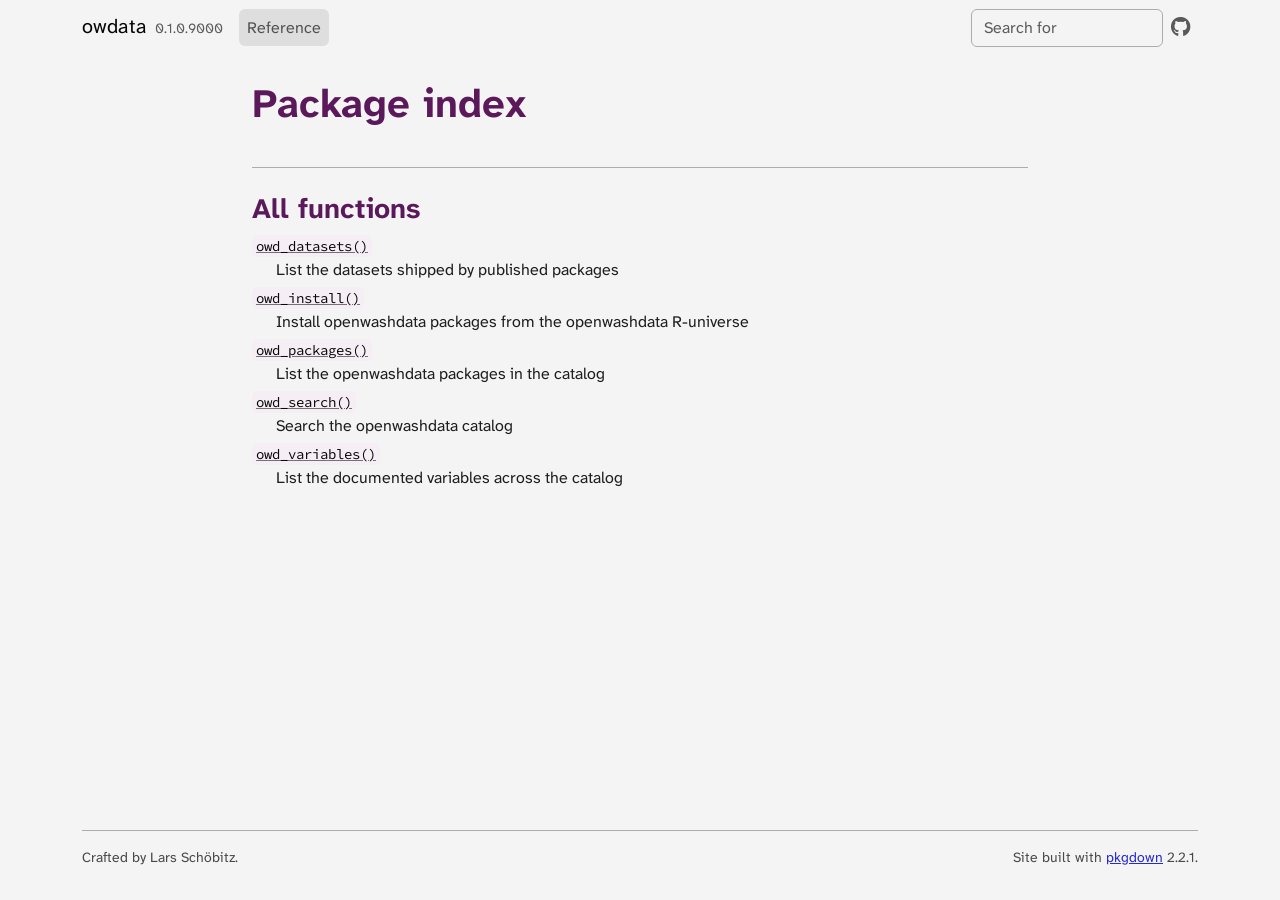
==== commit 65bf16bb: "Deploying to gh-pages from @ openwashdata/owdata@898b9426feb78d43551c8237559eaee07eb68ff5 🚀" ====
--- a/reference/index.html
+++ b/reference/index.html
@@ -7,7 +7,7 @@
 
     <a class="navbar-brand me-2" href="../index.html">owdata</a>
 
-    <small class="nav-text text-muted me-auto" data-bs-toggle="tooltip" data-bs-placement="bottom" title="">0.1.0</small>
+    <small class="nav-text text-muted me-auto" data-bs-toggle="tooltip" data-bs-placement="bottom" title="">0.1.0.9000</small>
 
 
     <button class="navbar-toggler" type="button" data-bs-toggle="collapse" data-bs-target="#navbar" aria-controls="navbar" aria-expanded="false" aria-label="Toggle navigation">
--- a/deps/Atkinson_Hyperlegible_Next-0.4.10/font.css
+++ b/deps/Atkinson_Hyperlegible_Next-0.4.10/font.css
@@ -4,7 +4,7 @@
   font-style: italic;
   font-weight: 400;
   src: url(NaPPcYPdHfdVxJw0IfIP0lvYFqijb-UxCtm5_wdGseiMr3a-oXZ-.woff2) format('woff2');
-  unicode-range: U+0100-02BA, U+02BD-02C5, U+02C7-02CC, U+02CE-02D7, U+02DD-02FF, U+0304, U+0308, U+0329, U+1D00-1DBF, U+1E00-1E9F, U+1EF2-1EFF, U+2020, U+20A0-20AB, U+20AD-20C0, U+2113, U+2C60-2C7F, U+A720-A7FF;
+  unicode-range: U+0100-02BA, U+02BD-02C5, U+02C7-02CC, U+02CE-02D7, U+02DD-02FF, U+0304, U+0308, U+0329, U+1D00-1DBF, U+1E00-1E9F, U+1EF2-1EFF, U+2020, U+20A0-20AB, U+20AD-20C4, U+2113, U+2C60-2C7F, U+A720-A7FF;
 }
 /* latin */
 @font-face {
@@ -20,7 +20,7 @@
   font-style: italic;
   font-weight: 600;
   src: url(NaPPcYPdHfdVxJw0IfIP0lvYFqijb-UxCtm5_wdGseiMr3a-oXZ-.woff2) format('woff2');
-  unicode-range: U+0100-02BA, U+02BD-02C5, U+02C7-02CC, U+02CE-02D7, U+02DD-02FF, U+0304, U+0308, U+0329, U+1D00-1DBF, U+1E00-1E9F, U+1EF2-1EFF, U+2020, U+20A0-20AB, U+20AD-20C0, U+2113, U+2C60-2C7F, U+A720-A7FF;
+  unicode-range: U+0100-02BA, U+02BD-02C5, U+02C7-02CC, U+02CE-02D7, U+02DD-02FF, U+0304, U+0308, U+0329, U+1D00-1DBF, U+1E00-1E9F, U+1EF2-1EFF, U+2020, U+20A0-20AB, U+20AD-20C4, U+2113, U+2C60-2C7F, U+A720-A7FF;
 }
 /* latin */
 @font-face {
@@ -36,7 +36,7 @@
   font-style: italic;
   font-weight: 700;
   src: url(NaPPcYPdHfdVxJw0IfIP0lvYFqijb-UxCtm5_wdGseiMr3a-oXZ-.woff2) format('woff2');
-  unicode-range: U+0100-02BA, U+02BD-02C5, U+02C7-02CC, U+02CE-02D7, U+02DD-02FF, U+0304, U+0308, U+0329, U+1D00-1DBF, U+1E00-1E9F, U+1EF2-1EFF, U+2020, U+20A0-20AB, U+20AD-20C0, U+2113, U+2C60-2C7F, U+A720-A7FF;
+  unicode-range: U+0100-02BA, U+02BD-02C5, U+02C7-02CC, U+02CE-02D7, U+02DD-02FF, U+0304, U+0308, U+0329, U+1D00-1DBF, U+1E00-1E9F, U+1EF2-1EFF, U+2020, U+20A0-20AB, U+20AD-20C4, U+2113, U+2C60-2C7F, U+A720-A7FF;
 }
 /* latin */
 @font-face {
@@ -52,7 +52,7 @@
   font-style: normal;
   font-weight: 400;
   src: url(NaPNcYPdHfdVxJw0IfIP0lvYFqijb-UxCtm5_wdGseiHn3qmpQ.woff2) format('woff2');
-  unicode-range: U+0100-02BA, U+02BD-02C5, U+02C7-02CC, U+02CE-02D7, U+02DD-02FF, U+0304, U+0308, U+0329, U+1D00-1DBF, U+1E00-1E9F, U+1EF2-1EFF, U+2020, U+20A0-20AB, U+20AD-20C0, U+2113, U+2C60-2C7F, U+A720-A7FF;
+  unicode-range: U+0100-02BA, U+02BD-02C5, U+02C7-02CC, U+02CE-02D7, U+02DD-02FF, U+0304, U+0308, U+0329, U+1D00-1DBF, U+1E00-1E9F, U+1EF2-1EFF, U+2020, U+20A0-20AB, U+20AD-20C4, U+2113, U+2C60-2C7F, U+A720-A7FF;
 }
 /* latin */
 @font-face {
@@ -68,7 +68,7 @@
   font-style: normal;
   font-weight: 600;
   src: url(NaPNcYPdHfdVxJw0IfIP0lvYFqijb-UxCtm5_wdGseiHn3qmpQ.woff2) format('woff2');
-  unicode-range: U+0100-02BA, U+02BD-02C5, U+02C7-02CC, U+02CE-02D7, U+02DD-02FF, U+0304, U+0308, U+0329, U+1D00-1DBF, U+1E00-1E9F, U+1EF2-1EFF, U+2020, U+20A0-20AB, U+20AD-20C0, U+2113, U+2C60-2C7F, U+A720-A7FF;
+  unicode-range: U+0100-02BA, U+02BD-02C5, U+02C7-02CC, U+02CE-02D7, U+02DD-02FF, U+0304, U+0308, U+0329, U+1D00-1DBF, U+1E00-1E9F, U+1EF2-1EFF, U+2020, U+20A0-20AB, U+20AD-20C4, U+2113, U+2C60-2C7F, U+A720-A7FF;
 }
 /* latin */
 @font-face {
@@ -84,7 +84,7 @@
   font-style: normal;
   font-weight: 700;
   src: url(NaPNcYPdHfdVxJw0IfIP0lvYFqijb-UxCtm5_wdGseiHn3qmpQ.woff2) format('woff2');
-  unicode-range: U+0100-02BA, U+02BD-02C5, U+02C7-02CC, U+02CE-02D7, U+02DD-02FF, U+0304, U+0308, U+0329, U+1D00-1DBF, U+1E00-1E9F, U+1EF2-1EFF, U+2020, U+20A0-20AB, U+20AD-20C0, U+2113, U+2C60-2C7F, U+A720-A7FF;
+  unicode-range: U+0100-02BA, U+02BD-02C5, U+02C7-02CC, U+02CE-02D7, U+02DD-02FF, U+0304, U+0308, U+0329, U+1D00-1DBF, U+1E00-1E9F, U+1EF2-1EFF, U+2020, U+20A0-20AB, U+20AD-20C4, U+2113, U+2C60-2C7F, U+A720-A7FF;
 }
 /* latin */
 @font-face {
--- a/deps/Source_Code_Pro-0.4.10/font.css
+++ b/deps/Source_Code_Pro-0.4.10/font.css
@@ -44,7 +44,7 @@
   font-style: italic;
   font-weight: 400;
   src: url(HI_QiYsKILxRpg3hIP6sJ7fM7PqlONvalMIXxw.woff2) format('woff2');
-  unicode-range: U+0100-02BA, U+02BD-02C5, U+02C7-02CC, U+02CE-02D7, U+02DD-02FF, U+0304, U+0308, U+0329, U+1D00-1DBF, U+1E00-1E9F, U+1EF2-1EFF, U+2020, U+20A0-20AB, U+20AD-20C0, U+2113, U+2C60-2C7F, U+A720-A7FF;
+  unicode-range: U+0100-02BA, U+02BD-02C5, U+02C7-02CC, U+02CE-02D7, U+02DD-02FF, U+0304, U+0308, U+0329, U+1D00-1DBF, U+1E00-1E9F, U+1EF2-1EFF, U+2020, U+20A0-20AB, U+20AD-20C4, U+2113, U+2C60-2C7F, U+A720-A7FF;
 }
 /* latin */
 @font-face {
@@ -100,7 +100,7 @@
   font-style: italic;
   font-weight: 500;
   src: url(HI_QiYsKILxRpg3hIP6sJ7fM7PqlONvalMIXxw.woff2) format('woff2');
-  unicode-range: U+0100-02BA, U+02BD-02C5, U+02C7-02CC, U+02CE-02D7, U+02DD-02FF, U+0304, U+0308, U+0329, U+1D00-1DBF, U+1E00-1E9F, U+1EF2-1EFF, U+2020, U+20A0-20AB, U+20AD-20C0, U+2113, U+2C60-2C7F, U+A720-A7FF;
+  unicode-range: U+0100-02BA, U+02BD-02C5, U+02C7-02CC, U+02CE-02D7, U+02DD-02FF, U+0304, U+0308, U+0329, U+1D00-1DBF, U+1E00-1E9F, U+1EF2-1EFF, U+2020, U+20A0-20AB, U+20AD-20C4, U+2113, U+2C60-2C7F, U+A720-A7FF;
 }
 /* latin */
 @font-face {
@@ -156,7 +156,7 @@
   font-style: normal;
   font-weight: 400;
   src: url(HI_SiYsKILxRpg3hIP6sJ7fM7PqlM-vWjMY.woff2) format('woff2');
-  unicode-range: U+0100-02BA, U+02BD-02C5, U+02C7-02CC, U+02CE-02D7, U+02DD-02FF, U+0304, U+0308, U+0329, U+1D00-1DBF, U+1E00-1E9F, U+1EF2-1EFF, U+2020, U+20A0-20AB, U+20AD-20C0, U+2113, U+2C60-2C7F, U+A720-A7FF;
+  unicode-range: U+0100-02BA, U+02BD-02C5, U+02C7-02CC, U+02CE-02D7, U+02DD-02FF, U+0304, U+0308, U+0329, U+1D00-1DBF, U+1E00-1E9F, U+1EF2-1EFF, U+2020, U+20A0-20AB, U+20AD-20C4, U+2113, U+2C60-2C7F, U+A720-A7FF;
 }
 /* latin */
 @font-face {
@@ -212,7 +212,7 @@
   font-style: normal;
   font-weight: 500;
   src: url(HI_SiYsKILxRpg3hIP6sJ7fM7PqlM-vWjMY.woff2) format('woff2');
-  unicode-range: U+0100-02BA, U+02BD-02C5, U+02C7-02CC, U+02CE-02D7, U+02DD-02FF, U+0304, U+0308, U+0329, U+1D00-1DBF, U+1E00-1E9F, U+1EF2-1EFF, U+2020, U+20A0-20AB, U+20AD-20C0, U+2113, U+2C60-2C7F, U+A720-A7FF;
+  unicode-range: U+0100-02BA, U+02BD-02C5, U+02C7-02CC, U+02CE-02D7, U+02DD-02FF, U+0304, U+0308, U+0329, U+1D00-1DBF, U+1E00-1E9F, U+1EF2-1EFF, U+2020, U+20A0-20AB, U+20AD-20C4, U+2113, U+2C60-2C7F, U+A720-A7FF;
 }
 /* latin */
 @font-face {
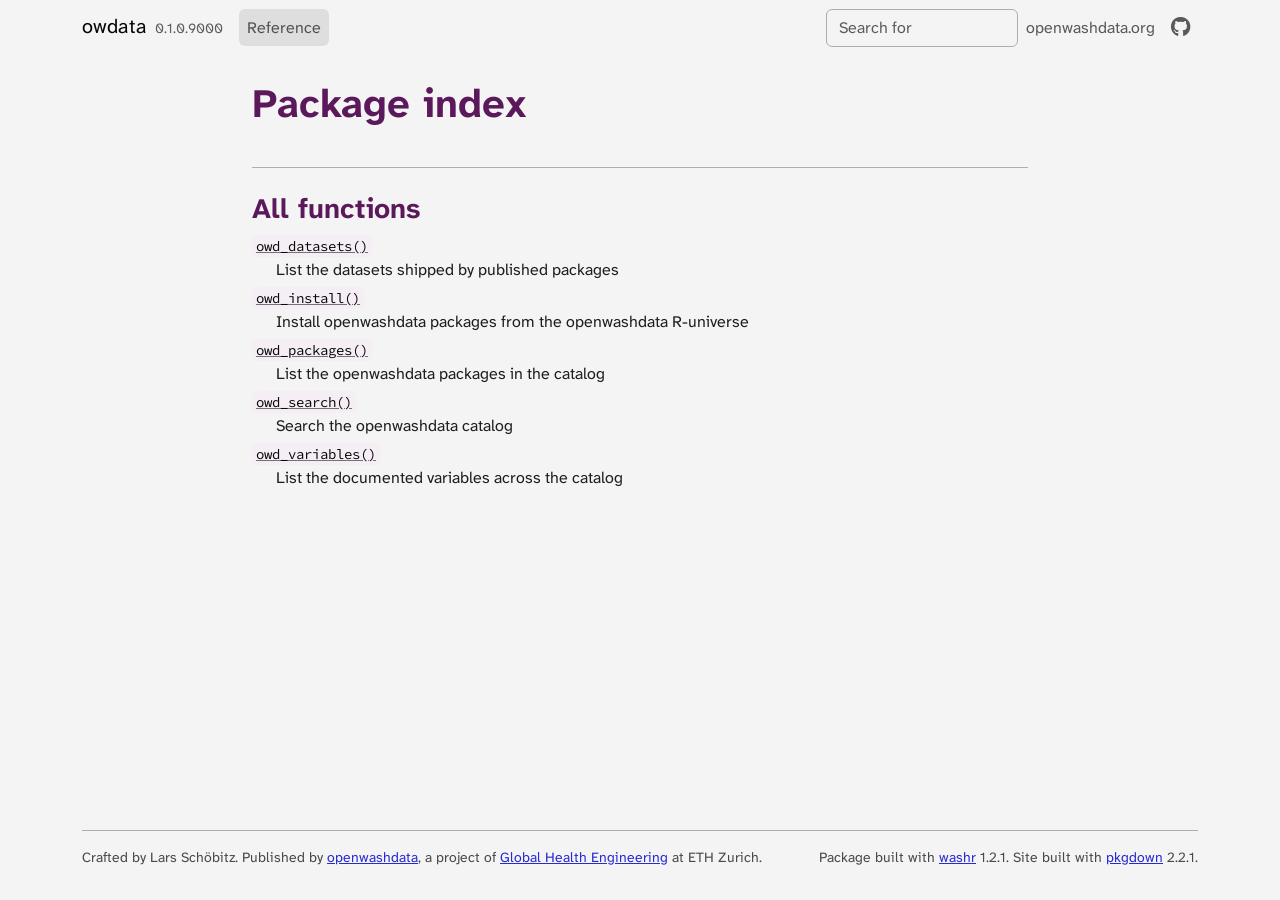
==== commit 575db67f: "Deploying to gh-pages from @ openwashdata/owdata@9d8358efdf00619bf99813f8bfdbcf09d0394f57 🚀" ====
--- a/reference/index.html
+++ b/reference/index.html
@@ -1,5 +1,5 @@
 <!DOCTYPE html>
-<!-- Generated by pkgdown: do not edit by hand --><html lang="en-GB"><head><meta http-equiv="Content-Type" content="text/html; charset=UTF-8"><meta charset="utf-8"><meta http-equiv="X-UA-Compatible" content="IE=edge"><meta name="viewport" content="width=device-width, initial-scale=1, shrink-to-fit=no"><title>Package index • owdata</title><script src="../deps/jquery-3.6.0/jquery-3.6.0.min.js"></script><meta name="viewport" content="width=device-width, initial-scale=1, shrink-to-fit=no"><link href="../deps/bootstrap-5.3.8/bootstrap.min.css" rel="stylesheet"><script src="../deps/bootstrap-5.3.8/bootstrap.bundle.min.js"></script><link href="../deps/Atkinson_Hyperlegible_Next-0.4.10/font.css" rel="stylesheet"><link href="../deps/Source_Code_Pro-0.4.10/font.css" rel="stylesheet"><link href="../deps/font-awesome-6.5.2/css/all.min.css" rel="stylesheet"><link href="../deps/font-awesome-6.5.2/css/v4-shims.min.css" rel="stylesheet"><script src="../deps/headroom-0.11.0/headroom.min.js"></script><script src="../deps/headroom-0.11.0/jQuery.headroom.min.js"></script><script src="../deps/bootstrap-toc-1.0.1/bootstrap-toc.min.js"></script><script src="../deps/clipboard.js-2.0.11/clipboard.min.js"></script><script src="../deps/search-1.0.0/autocomplete.jquery.min.js"></script><script src="../deps/search-1.0.0/fuse.min.js"></script><script src="../deps/search-1.0.0/mark.min.js"></script><!-- pkgdown --><script src="../pkgdown.js"></script><meta property="og:title" content="Package index"><script defer data-domain="openwashdata.github.io" src="https://plausible.io/js/script.js"></script></head><body>
+<!-- Generated by pkgdown: do not edit by hand --><html lang="en-GB"><head><meta http-equiv="Content-Type" content="text/html; charset=UTF-8"><meta charset="utf-8"><meta http-equiv="X-UA-Compatible" content="IE=edge"><meta name="viewport" content="width=device-width, initial-scale=1, shrink-to-fit=no"><title>Package index • owdata</title><script src="../deps/jquery-3.6.0/jquery-3.6.0.min.js"></script><meta name="viewport" content="width=device-width, initial-scale=1, shrink-to-fit=no"><link href="../deps/bootstrap-5.3.8/bootstrap.min.css" rel="stylesheet"><script src="../deps/bootstrap-5.3.8/bootstrap.bundle.min.js"></script><link href="../deps/Atkinson_Hyperlegible_Next-0.4.10/font.css" rel="stylesheet"><link href="../deps/Source_Code_Pro-0.4.10/font.css" rel="stylesheet"><link href="../deps/font-awesome-6.5.2/css/all.min.css" rel="stylesheet"><link href="../deps/font-awesome-6.5.2/css/v4-shims.min.css" rel="stylesheet"><script src="../deps/headroom-0.11.0/headroom.min.js"></script><script src="../deps/headroom-0.11.0/jQuery.headroom.min.js"></script><script src="../deps/bootstrap-toc-1.0.1/bootstrap-toc.min.js"></script><script src="../deps/clipboard.js-2.0.11/clipboard.min.js"></script><script src="../deps/search-1.0.0/autocomplete.jquery.min.js"></script><script src="../deps/search-1.0.0/fuse.min.js"></script><script src="../deps/search-1.0.0/mark.min.js"></script><!-- pkgdown --><script src="../pkgdown.js"></script><meta property="og:title" content="Package index"><meta property="og:image" content="https://raw.githubusercontent.com/openwashdata/brand/v1.1.0/assets/social-preview.png"><meta property="og:image:alt" content="openwashdata, social preview image"><script defer data-domain="openwashdata.github.io" src="https://plausible.io/js/script.js"></script></head><body>
     <a href="#main" class="visually-hidden-focusable">Skip to contents</a>
 
 
@@ -18,6 +18,7 @@
       <ul class="navbar-nav me-auto"><li class="active nav-item"><a class="nav-link" href="../reference/index.html">Reference</a></li>
       </ul><ul class="navbar-nav"><li class="nav-item"><form class="form-inline" role="search">
  <input class="form-control" type="search" name="search-input" id="search-input" autocomplete="off" aria-label="Search site" placeholder="Search for" data-search-index="../search.json"></form></li>
+<li class="nav-item"><a class="external-link nav-link" href="https://openwashdata.org" aria-label="openwashdata website">openwashdata.org</a></li>
 <li class="nav-item"><a class="external-link nav-link" href="https://github.com/openwashdata/owdata/" aria-label="GitHub"><span class="fa fab fa-github fa-lg"></span></a></li>
       </ul></div>
 
@@ -79,11 +80,11 @@
 
 
     <footer><div class="pkgdown-footer-left">
-  <p>Crafted by Lars Schöbitz.</p>
+  <p>Crafted by Lars Schöbitz. Published by <a href="https://openwashdata.org" class="external-link">openwashdata</a>, a project of <a href="https://ghe.ethz.ch/" class="external-link">Global Health Engineering</a> at ETH Zurich.</p>
 </div>
 
 <div class="pkgdown-footer-right">
-  <p>Site built with <a href="https://pkgdown.r-lib.org/" class="external-link">pkgdown</a> 2.2.1.</p>
+  <p>Package built with <a href="https://openwashdata.github.io/washr/" class="external-link">washr</a> 1.2.1. Site built with <a href="https://pkgdown.r-lib.org/" class="external-link">pkgdown</a> 2.2.1.</p>
 </div>
 
     </footer></div>
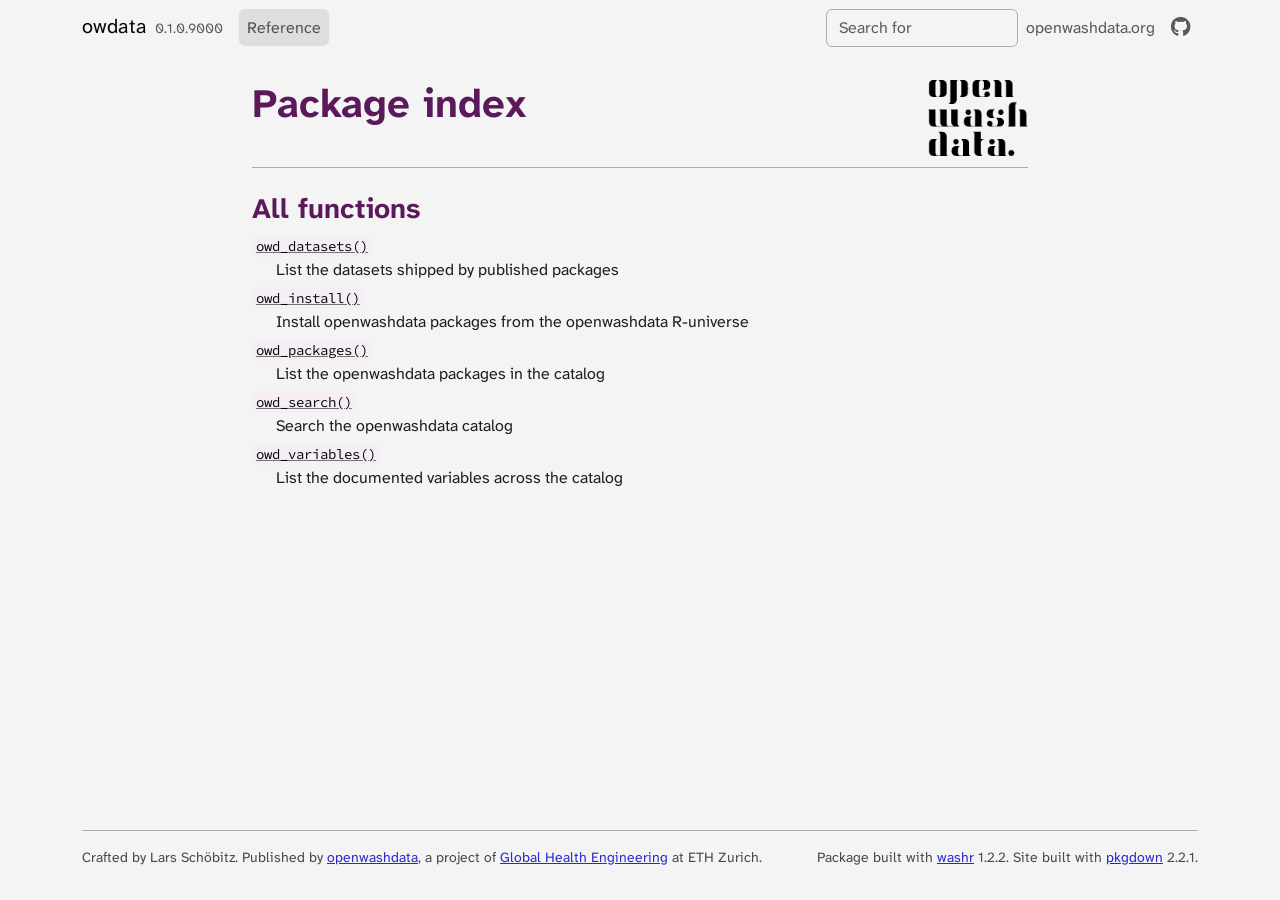
==== commit b0a6efc0: "Deploying to gh-pages from @ openwashdata/owdata@9c3eadb7373dc789fd76c3a0a57475ced2f3571c 🚀" ====
--- a/reference/index.html
+++ b/reference/index.html
@@ -1,5 +1,5 @@
 <!DOCTYPE html>
-<!-- Generated by pkgdown: do not edit by hand --><html lang="en-GB"><head><meta http-equiv="Content-Type" content="text/html; charset=UTF-8"><meta charset="utf-8"><meta http-equiv="X-UA-Compatible" content="IE=edge"><meta name="viewport" content="width=device-width, initial-scale=1, shrink-to-fit=no"><title>Package index • owdata</title><script src="../deps/jquery-3.6.0/jquery-3.6.0.min.js"></script><meta name="viewport" content="width=device-width, initial-scale=1, shrink-to-fit=no"><link href="../deps/bootstrap-5.3.8/bootstrap.min.css" rel="stylesheet"><script src="../deps/bootstrap-5.3.8/bootstrap.bundle.min.js"></script><link href="../deps/Atkinson_Hyperlegible_Next-0.4.10/font.css" rel="stylesheet"><link href="../deps/Source_Code_Pro-0.4.10/font.css" rel="stylesheet"><link href="../deps/font-awesome-6.5.2/css/all.min.css" rel="stylesheet"><link href="../deps/font-awesome-6.5.2/css/v4-shims.min.css" rel="stylesheet"><script src="../deps/headroom-0.11.0/headroom.min.js"></script><script src="../deps/headroom-0.11.0/jQuery.headroom.min.js"></script><script src="../deps/bootstrap-toc-1.0.1/bootstrap-toc.min.js"></script><script src="../deps/clipboard.js-2.0.11/clipboard.min.js"></script><script src="../deps/search-1.0.0/autocomplete.jquery.min.js"></script><script src="../deps/search-1.0.0/fuse.min.js"></script><script src="../deps/search-1.0.0/mark.min.js"></script><!-- pkgdown --><script src="../pkgdown.js"></script><meta property="og:title" content="Package index"><meta property="og:image" content="https://raw.githubusercontent.com/openwashdata/brand/v1.1.0/assets/social-preview.png"><meta property="og:image:alt" content="openwashdata, social preview image"><script defer data-domain="openwashdata.github.io" src="https://plausible.io/js/script.js"></script></head><body>
+<!-- Generated by pkgdown: do not edit by hand --><html lang="en-GB"><head><meta http-equiv="Content-Type" content="text/html; charset=UTF-8"><meta charset="utf-8"><meta http-equiv="X-UA-Compatible" content="IE=edge"><meta name="viewport" content="width=device-width, initial-scale=1, shrink-to-fit=no"><title>Package index • owdata</title><script src="../deps/jquery-3.6.0/jquery-3.6.0.min.js"></script><meta name="viewport" content="width=device-width, initial-scale=1, shrink-to-fit=no"><link href="../deps/bootstrap-5.3.8/bootstrap.min.css" rel="stylesheet"><script src="../deps/bootstrap-5.3.8/bootstrap.bundle.min.js"></script><link href="../deps/Atkinson_Hyperlegible_Next-0.4.10/font.css" rel="stylesheet"><link href="../deps/Source_Code_Pro-0.4.10/font.css" rel="stylesheet"><link href="../deps/font-awesome-6.5.2/css/all.min.css" rel="stylesheet"><link href="../deps/font-awesome-6.5.2/css/v4-shims.min.css" rel="stylesheet"><script src="../deps/headroom-0.11.0/headroom.min.js"></script><script src="../deps/headroom-0.11.0/jQuery.headroom.min.js"></script><script src="../deps/bootstrap-toc-1.0.1/bootstrap-toc.min.js"></script><script src="../deps/clipboard.js-2.0.11/clipboard.min.js"></script><script src="../deps/search-1.0.0/autocomplete.jquery.min.js"></script><script src="../deps/search-1.0.0/fuse.min.js"></script><script src="../deps/search-1.0.0/mark.min.js"></script><!-- pkgdown --><script src="../pkgdown.js"></script><link href="../extra.css" rel="stylesheet"><meta property="og:title" content="Package index"><meta property="og:image" content="https://raw.githubusercontent.com/openwashdata/brand/v1.1.0/assets/social-preview.png"><meta property="og:image:alt" content="openwashdata, social preview image"><script defer data-domain="openwashdata.github.io" src="https://plausible.io/js/script.js"></script></head><body>
     <a href="#main" class="visually-hidden-focusable">Skip to contents</a>
 
 
@@ -27,8 +27,7 @@
 </nav><div class="container template-reference-index">
 <div class="row">
   <main id="main" class="col-md-9"><div class="page-header">
-
-      <h1>Package index</h1>
+      <img src="../logo.png" class="logo" alt=""><h1>Package index</h1>
     </div>
 
     <div class="section level2">
@@ -84,7 +83,7 @@
 </div>
 
 <div class="pkgdown-footer-right">
-  <p>Package built with <a href="https://openwashdata.github.io/washr/" class="external-link">washr</a> 1.2.1. Site built with <a href="https://pkgdown.r-lib.org/" class="external-link">pkgdown</a> 2.2.1.</p>
+  <p>Package built with <a href="https://openwashdata.github.io/washr/" class="external-link">washr</a> 1.2.2. Site built with <a href="https://pkgdown.r-lib.org/" class="external-link">pkgdown</a> 2.2.1.</p>
 </div>
 
     </footer></div>
--- a/extra.css
+++ b/extra.css
@@ -0,0 +1,2 @@
+/* washr: the brand logo on the dark theme */
+[data-bs-theme="dark"] img.logo { content: url("logo-dark.png"); }
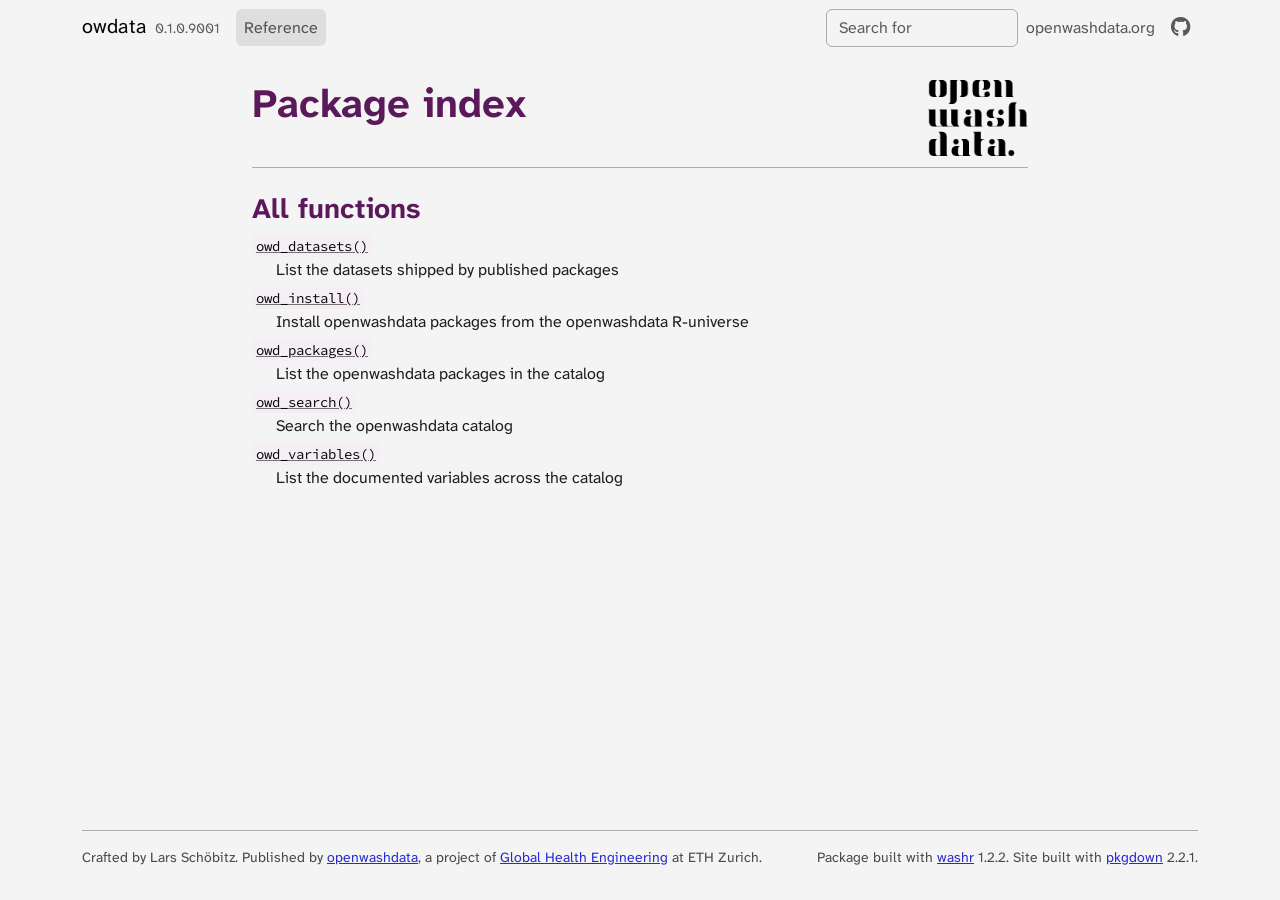
==== commit 7b40a1cf: "Deploying to gh-pages from @ openwashdata/owdata@7d0d846a4a5f8948b0e0dac0026dd5f2f9a9b4f0 🚀" ====
--- a/reference/index.html
+++ b/reference/index.html
@@ -7,7 +7,7 @@
 
     <a class="navbar-brand me-2" href="../index.html">owdata</a>
 
-    <small class="nav-text text-muted me-auto" data-bs-toggle="tooltip" data-bs-placement="bottom" title="">0.1.0.9000</small>
+    <small class="nav-text text-muted me-auto" data-bs-toggle="tooltip" data-bs-placement="bottom" title="">0.1.0.9001</small>
 
 
     <button class="navbar-toggler" type="button" data-bs-toggle="collapse" data-bs-target="#navbar" aria-controls="navbar" aria-expanded="false" aria-label="Toggle navigation">
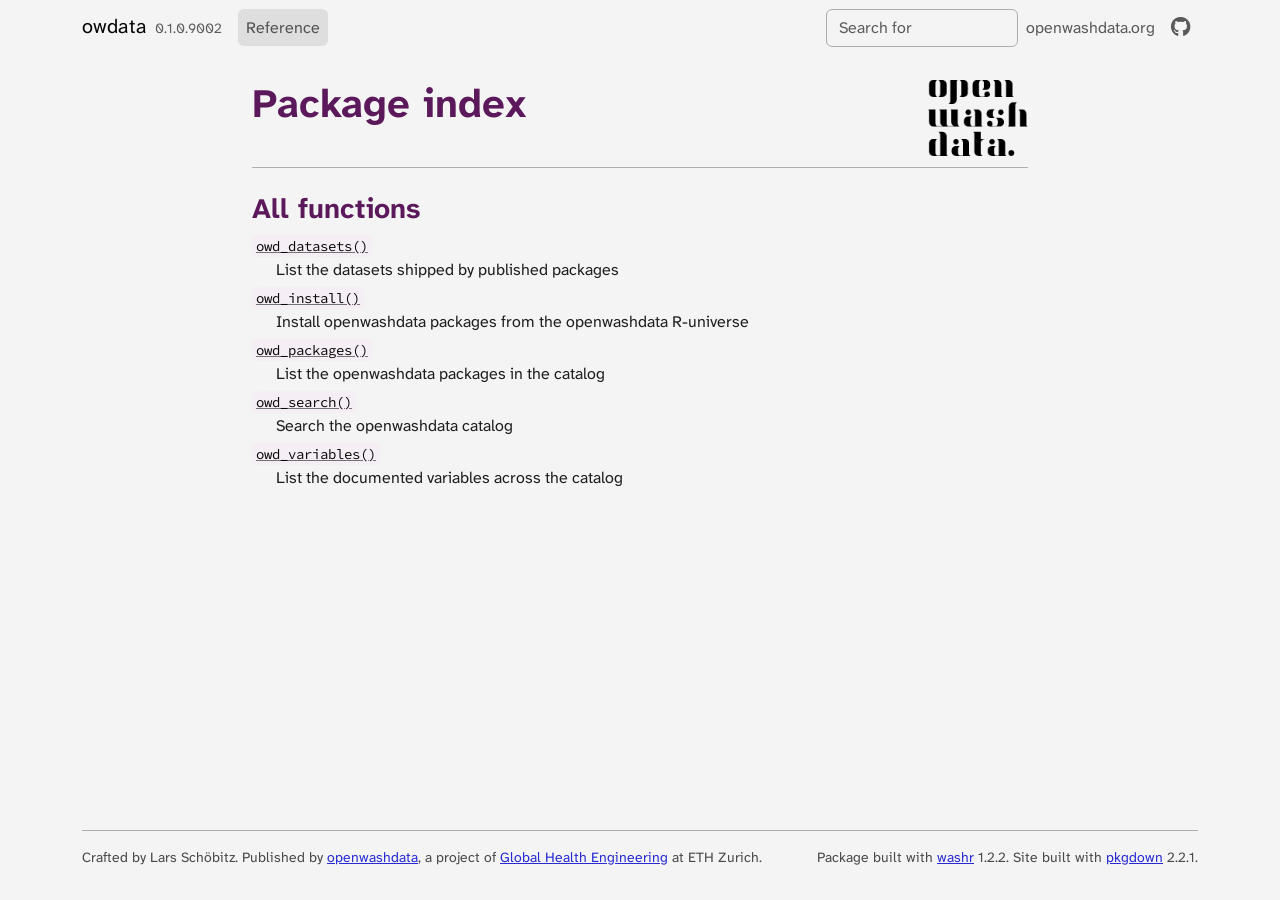
==== commit 77187af1: "Deploying to gh-pages from @ openwashdata/owdata@5cc49e710e0088a8d6e0cf99d04ffbca20c7b6a5 🚀" ====
--- a/reference/index.html
+++ b/reference/index.html
@@ -7,7 +7,7 @@
 
     <a class="navbar-brand me-2" href="../index.html">owdata</a>
 
-    <small class="nav-text text-muted me-auto" data-bs-toggle="tooltip" data-bs-placement="bottom" title="">0.1.0.9001</small>
+    <small class="nav-text text-muted me-auto" data-bs-toggle="tooltip" data-bs-placement="bottom" title="">0.1.0.9002</small>
 
 
     <button class="navbar-toggler" type="button" data-bs-toggle="collapse" data-bs-target="#navbar" aria-controls="navbar" aria-expanded="false" aria-label="Toggle navigation">
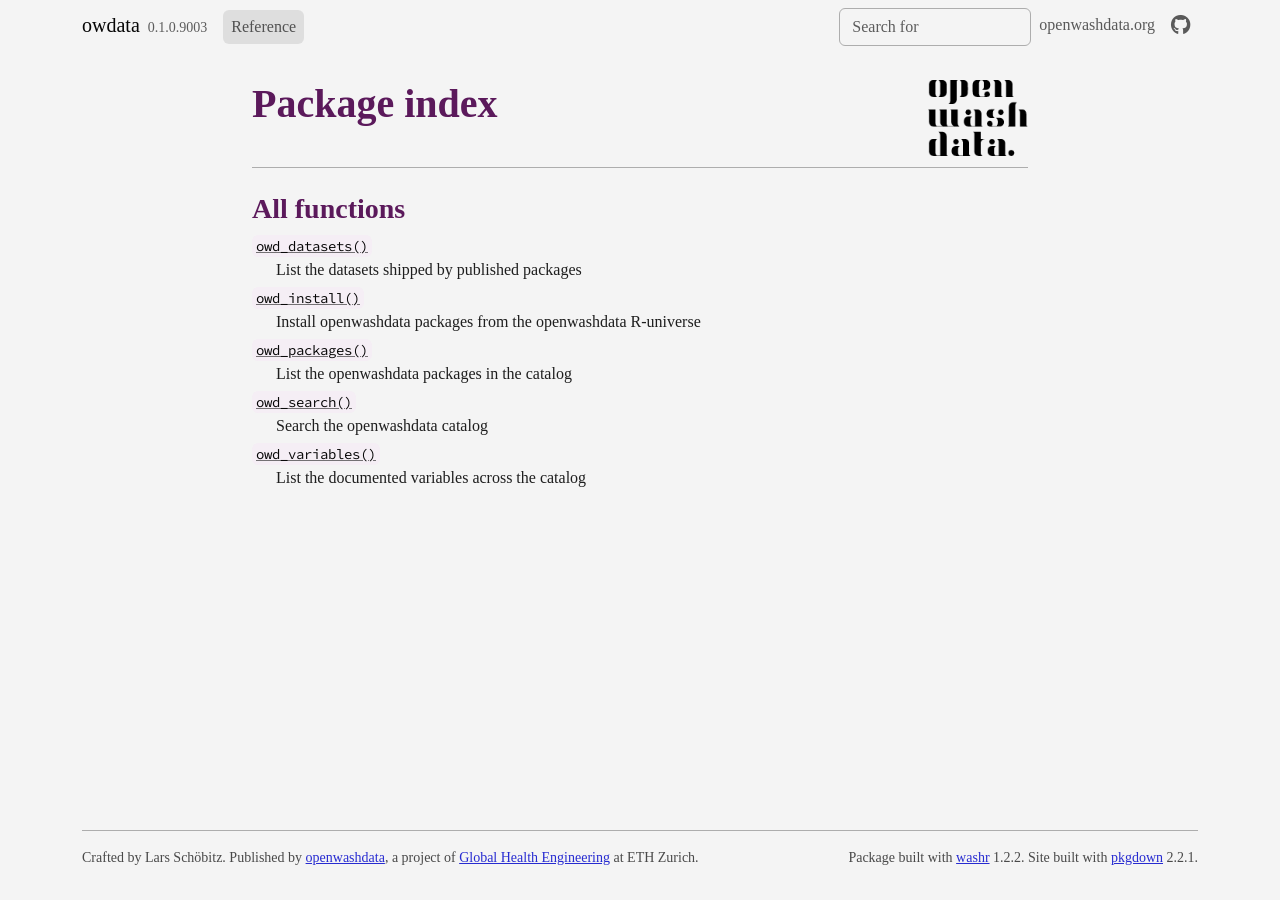
==== commit 5d883c8d: "Deploying to gh-pages from @ openwashdata/owdata@20035077936472354002b63d75b3df33443f0008 🚀" ====
--- a/reference/index.html
+++ b/reference/index.html
@@ -1,5 +1,5 @@
 <!DOCTYPE html>
-<!-- Generated by pkgdown: do not edit by hand --><html lang="en-GB"><head><meta http-equiv="Content-Type" content="text/html; charset=UTF-8"><meta charset="utf-8"><meta http-equiv="X-UA-Compatible" content="IE=edge"><meta name="viewport" content="width=device-width, initial-scale=1, shrink-to-fit=no"><title>Package index • owdata</title><script src="../deps/jquery-3.6.0/jquery-3.6.0.min.js"></script><meta name="viewport" content="width=device-width, initial-scale=1, shrink-to-fit=no"><link href="../deps/bootstrap-5.3.8/bootstrap.min.css" rel="stylesheet"><script src="../deps/bootstrap-5.3.8/bootstrap.bundle.min.js"></script><link href="../deps/Atkinson_Hyperlegible_Next-0.4.10/font.css" rel="stylesheet"><link href="../deps/Source_Code_Pro-0.4.10/font.css" rel="stylesheet"><link href="../deps/font-awesome-6.5.2/css/all.min.css" rel="stylesheet"><link href="../deps/font-awesome-6.5.2/css/v4-shims.min.css" rel="stylesheet"><script src="../deps/headroom-0.11.0/headroom.min.js"></script><script src="../deps/headroom-0.11.0/jQuery.headroom.min.js"></script><script src="../deps/bootstrap-toc-1.0.1/bootstrap-toc.min.js"></script><script src="../deps/clipboard.js-2.0.11/clipboard.min.js"></script><script src="../deps/search-1.0.0/autocomplete.jquery.min.js"></script><script src="../deps/search-1.0.0/fuse.min.js"></script><script src="../deps/search-1.0.0/mark.min.js"></script><!-- pkgdown --><script src="../pkgdown.js"></script><link href="../extra.css" rel="stylesheet"><meta property="og:title" content="Package index"><meta property="og:image" content="https://raw.githubusercontent.com/openwashdata/brand/v1.1.0/assets/social-preview.png"><meta property="og:image:alt" content="openwashdata, social preview image"><script defer data-domain="openwashdata.github.io" src="https://plausible.io/js/script.js"></script></head><body>
+<!-- Generated by pkgdown: do not edit by hand --><html lang="en-GB"><head><meta charset="UTF-8"><meta http-equiv="X-UA-Compatible" content="IE=edge"><meta name="viewport" content="width=device-width, initial-scale=1, shrink-to-fit=no"><title>Package index • owdata</title><script src="../deps/jquery-3.6.0/jquery-3.6.0.min.js"></script><meta name="viewport" content="width=device-width, initial-scale=1, shrink-to-fit=no"><link href="../deps/bootstrap-5.3.8/bootstrap.min.css" rel="stylesheet"><script src="../deps/bootstrap-5.3.8/bootstrap.bundle.min.js"></script><link href="../deps/Atkinson_Hyperlegible_Next-0.4.10/font.css" rel="stylesheet"><link href="../deps/Source_Code_Pro-0.4.10/font.css" rel="stylesheet"><link href="../deps/font-awesome-6.5.2/css/all.min.css" rel="stylesheet"><link href="../deps/font-awesome-6.5.2/css/v4-shims.min.css" rel="stylesheet"><script src="../deps/headroom-0.11.0/headroom.min.js"></script><script src="../deps/headroom-0.11.0/jQuery.headroom.min.js"></script><script src="../deps/bootstrap-toc-1.0.1/bootstrap-toc.min.js"></script><script src="../deps/clipboard.js-2.0.11/clipboard.min.js"></script><script src="../deps/search-1.0.0/autocomplete.jquery.min.js"></script><script src="../deps/search-1.0.0/fuse.min.js"></script><script src="../deps/search-1.0.0/mark.min.js"></script><!-- pkgdown --><script src="../pkgdown.js"></script><link href="../extra.css" rel="stylesheet"><meta property="og:title" content="Package index"><meta property="og:image" content="https://raw.githubusercontent.com/openwashdata/brand/v1.1.0/assets/social-preview.png"><meta property="og:image:alt" content="openwashdata, social preview image"><script defer data-domain="openwashdata.github.io" src="https://plausible.io/js/script.js"></script></head><body>
     <a href="#main" class="visually-hidden-focusable">Skip to contents</a>
 
 
@@ -7,7 +7,7 @@
 
     <a class="navbar-brand me-2" href="../index.html">owdata</a>
 
-    <small class="nav-text text-muted me-auto" data-bs-toggle="tooltip" data-bs-placement="bottom" title="">0.1.0.9002</small>
+    <small class="nav-text text-muted me-auto" data-bs-toggle="tooltip" data-bs-placement="bottom" title="">0.1.0.9003</small>
 
 
     <button class="navbar-toggler" type="button" data-bs-toggle="collapse" data-bs-target="#navbar" aria-controls="navbar" aria-expanded="false" aria-label="Toggle navigation">
--- a/deps/Atkinson_Hyperlegible_Next-0.4.10/font.css
+++ b/deps/Atkinson_Hyperlegible_Next-0.4.10/font.css
@@ -3,7 +3,7 @@
   font-family: 'Atkinson Hyperlegible Next';
   font-style: italic;
   font-weight: 400;
-  src: url(NaPPcYPdHfdVxJw0IfIP0lvYFqijb-UxCtm5_wdGseiMr3a-oXZ-.woff2) format('woff2');
+  src: url(font?kit=NaPpcYPdHfdVxJw0IfIP0lvYFqijb-UxCtm5_wdGseiMhXSWUJ7iyGKiJPfJ97Fy3cnHjSBJTCEYWVdVzJ7j&skey=5c5b2364e8689c3&v=v7) format('woff2');
   unicode-range: U+0100-02BA, U+02BD-02C5, U+02C7-02CC, U+02CE-02D7, U+02DD-02FF, U+0304, U+0308, U+0329, U+1D00-1DBF, U+1E00-1E9F, U+1EF2-1EFF, U+2020, U+20A0-20AB, U+20AD-20C4, U+2113, U+2C60-2C7F, U+A720-A7FF;
 }
 /* latin */
@@ -11,7 +11,7 @@
   font-family: 'Atkinson Hyperlegible Next';
   font-style: italic;
   font-weight: 400;
-  src: url(NaPPcYPdHfdVxJw0IfIP0lvYFqijb-UxCtm5_wdGseiMr3i-oQ.woff2) format('woff2');
+  src: url(font?kit=NaPpcYPdHfdVxJw0IfIP0lvYFqijb-UxCtm5_wdGseiMhXSWUJ7iyGKiJPfJ97Fy3cnHjSBJTCEYWVdVwp7j&skey=5c5b2364e8689c3&v=v7) format('woff2');
   unicode-range: U+0000-00FF, U+0131, U+0152-0153, U+02BB-02BC, U+02C6, U+02DA, U+02DC, U+0304, U+0308, U+0329, U+2000-206F, U+20AC, U+2122, U+2191, U+2193, U+2212, U+2215, U+FEFF, U+FFFD;
 }
 /* latin-ext */
@@ -19,7 +19,7 @@
   font-family: 'Atkinson Hyperlegible Next';
   font-style: italic;
   font-weight: 600;
-  src: url(NaPPcYPdHfdVxJw0IfIP0lvYFqijb-UxCtm5_wdGseiMr3a-oXZ-.woff2) format('woff2');
+  src: url(font?kit=NaPpcYPdHfdVxJw0IfIP0lvYFqijb-UxCtm5_wdGseiMhXSWUJ7iyGKiJPfJ97Fy3cnHjSBJTCEYWVdVzJ7j&skey=5c5b2364e8689c3&v=v7) format('woff2');
   unicode-range: U+0100-02BA, U+02BD-02C5, U+02C7-02CC, U+02CE-02D7, U+02DD-02FF, U+0304, U+0308, U+0329, U+1D00-1DBF, U+1E00-1E9F, U+1EF2-1EFF, U+2020, U+20A0-20AB, U+20AD-20C4, U+2113, U+2C60-2C7F, U+A720-A7FF;
 }
 /* latin */
@@ -27,7 +27,7 @@
   font-family: 'Atkinson Hyperlegible Next';
   font-style: italic;
   font-weight: 600;
-  src: url(NaPPcYPdHfdVxJw0IfIP0lvYFqijb-UxCtm5_wdGseiMr3i-oQ.woff2) format('woff2');
+  src: url(font?kit=NaPpcYPdHfdVxJw0IfIP0lvYFqijb-UxCtm5_wdGseiMhXSWUJ7iyGKiJPfJ97Fy3cnHjSBJTCEYWVdVwp7j&skey=5c5b2364e8689c3&v=v7) format('woff2');
   unicode-range: U+0000-00FF, U+0131, U+0152-0153, U+02BB-02BC, U+02C6, U+02DA, U+02DC, U+0304, U+0308, U+0329, U+2000-206F, U+20AC, U+2122, U+2191, U+2193, U+2212, U+2215, U+FEFF, U+FFFD;
 }
 /* latin-ext */
@@ -35,7 +35,7 @@
   font-family: 'Atkinson Hyperlegible Next';
   font-style: italic;
   font-weight: 700;
-  src: url(NaPPcYPdHfdVxJw0IfIP0lvYFqijb-UxCtm5_wdGseiMr3a-oXZ-.woff2) format('woff2');
+  src: url(font?kit=NaPpcYPdHfdVxJw0IfIP0lvYFqijb-UxCtm5_wdGseiMhXSWUJ7iyGKiJPfJ97Fy3cnHjSBJTCEYWVdVzJ7j&skey=5c5b2364e8689c3&v=v7) format('woff2');
   unicode-range: U+0100-02BA, U+02BD-02C5, U+02C7-02CC, U+02CE-02D7, U+02DD-02FF, U+0304, U+0308, U+0329, U+1D00-1DBF, U+1E00-1E9F, U+1EF2-1EFF, U+2020, U+20A0-20AB, U+20AD-20C4, U+2113, U+2C60-2C7F, U+A720-A7FF;
 }
 /* latin */
@@ -43,7 +43,7 @@
   font-family: 'Atkinson Hyperlegible Next';
   font-style: italic;
   font-weight: 700;
-  src: url(NaPPcYPdHfdVxJw0IfIP0lvYFqijb-UxCtm5_wdGseiMr3i-oQ.woff2) format('woff2');
+  src: url(font?kit=NaPpcYPdHfdVxJw0IfIP0lvYFqijb-UxCtm5_wdGseiMhXSWUJ7iyGKiJPfJ97Fy3cnHjSBJTCEYWVdVwp7j&skey=5c5b2364e8689c3&v=v7) format('woff2');
   unicode-range: U+0000-00FF, U+0131, U+0152-0153, U+02BB-02BC, U+02C6, U+02DA, U+02DC, U+0304, U+0308, U+0329, U+2000-206F, U+20AC, U+2122, U+2191, U+2193, U+2212, U+2215, U+FEFF, U+FFFD;
 }
 /* latin-ext */
@@ -51,7 +51,7 @@
   font-family: 'Atkinson Hyperlegible Next';
   font-style: normal;
   font-weight: 400;
-  src: url(NaPNcYPdHfdVxJw0IfIP0lvYFqijb-UxCtm5_wdGseiHn3qmpQ.woff2) format('woff2');
+  src: url(font?kit=NaPncYPdHfdVxJw0IfIP0lvYFqijb-UxCtm5_wdGscKFt4tOOfV4ZmW37LRDv_uNBaCsF45OWQ5cZhplwA&skey=cc6f4df37b6931db&v=v7) format('woff2');
   unicode-range: U+0100-02BA, U+02BD-02C5, U+02C7-02CC, U+02CE-02D7, U+02DD-02FF, U+0304, U+0308, U+0329, U+1D00-1DBF, U+1E00-1E9F, U+1EF2-1EFF, U+2020, U+20A0-20AB, U+20AD-20C4, U+2113, U+2C60-2C7F, U+A720-A7FF;
 }
 /* latin */
@@ -59,7 +59,7 @@
   font-family: 'Atkinson Hyperlegible Next';
   font-style: normal;
   font-weight: 400;
-  src: url(NaPNcYPdHfdVxJw0IfIP0lvYFqijb-UxCtm5_wdGseiJn3o.woff2) format('woff2');
+  src: url(font?kit=NaPncYPdHfdVxJw0IfIP0lvYFqijb-UxCtm5_wdGscKFt4tOOfV4ZmW37LRDv_uNBaCsF45OWQ5cZhRlwA&skey=cc6f4df37b6931db&v=v7) format('woff2');
   unicode-range: U+0000-00FF, U+0131, U+0152-0153, U+02BB-02BC, U+02C6, U+02DA, U+02DC, U+0304, U+0308, U+0329, U+2000-206F, U+20AC, U+2122, U+2191, U+2193, U+2212, U+2215, U+FEFF, U+FFFD;
 }
 /* latin-ext */
@@ -67,7 +67,7 @@
   font-family: 'Atkinson Hyperlegible Next';
   font-style: normal;
   font-weight: 600;
-  src: url(NaPNcYPdHfdVxJw0IfIP0lvYFqijb-UxCtm5_wdGseiHn3qmpQ.woff2) format('woff2');
+  src: url(font?kit=NaPncYPdHfdVxJw0IfIP0lvYFqijb-UxCtm5_wdGscKFt4tOOfV4ZmW37LRDv_uNBaCsF45OWQ5cZhplwA&skey=cc6f4df37b6931db&v=v7) format('woff2');
   unicode-range: U+0100-02BA, U+02BD-02C5, U+02C7-02CC, U+02CE-02D7, U+02DD-02FF, U+0304, U+0308, U+0329, U+1D00-1DBF, U+1E00-1E9F, U+1EF2-1EFF, U+2020, U+20A0-20AB, U+20AD-20C4, U+2113, U+2C60-2C7F, U+A720-A7FF;
 }
 /* latin */
@@ -75,7 +75,7 @@
   font-family: 'Atkinson Hyperlegible Next';
   font-style: normal;
   font-weight: 600;
-  src: url(NaPNcYPdHfdVxJw0IfIP0lvYFqijb-UxCtm5_wdGseiJn3o.woff2) format('woff2');
+  src: url(font?kit=NaPncYPdHfdVxJw0IfIP0lvYFqijb-UxCtm5_wdGscKFt4tOOfV4ZmW37LRDv_uNBaCsF45OWQ5cZhRlwA&skey=cc6f4df37b6931db&v=v7) format('woff2');
   unicode-range: U+0000-00FF, U+0131, U+0152-0153, U+02BB-02BC, U+02C6, U+02DA, U+02DC, U+0304, U+0308, U+0329, U+2000-206F, U+20AC, U+2122, U+2191, U+2193, U+2212, U+2215, U+FEFF, U+FFFD;
 }
 /* latin-ext */
@@ -83,7 +83,7 @@
   font-family: 'Atkinson Hyperlegible Next';
   font-style: normal;
   font-weight: 700;
-  src: url(NaPNcYPdHfdVxJw0IfIP0lvYFqijb-UxCtm5_wdGseiHn3qmpQ.woff2) format('woff2');
+  src: url(font?kit=NaPncYPdHfdVxJw0IfIP0lvYFqijb-UxCtm5_wdGscKFt4tOOfV4ZmW37LRDv_uNBaCsF45OWQ5cZhplwA&skey=cc6f4df37b6931db&v=v7) format('woff2');
   unicode-range: U+0100-02BA, U+02BD-02C5, U+02C7-02CC, U+02CE-02D7, U+02DD-02FF, U+0304, U+0308, U+0329, U+1D00-1DBF, U+1E00-1E9F, U+1EF2-1EFF, U+2020, U+20A0-20AB, U+20AD-20C4, U+2113, U+2C60-2C7F, U+A720-A7FF;
 }
 /* latin */
@@ -91,6 +91,6 @@
   font-family: 'Atkinson Hyperlegible Next';
   font-style: normal;
   font-weight: 700;
-  src: url(NaPNcYPdHfdVxJw0IfIP0lvYFqijb-UxCtm5_wdGseiJn3o.woff2) format('woff2');
+  src: url(font?kit=NaPncYPdHfdVxJw0IfIP0lvYFqijb-UxCtm5_wdGscKFt4tOOfV4ZmW37LRDv_uNBaCsF45OWQ5cZhRlwA&skey=cc6f4df37b6931db&v=v7) format('woff2');
   unicode-range: U+0000-00FF, U+0131, U+0152-0153, U+02BB-02BC, U+02C6, U+02DA, U+02DC, U+0304, U+0308, U+0329, U+2000-206F, U+20AC, U+2122, U+2191, U+2193, U+2212, U+2215, U+FEFF, U+FFFD;
 }
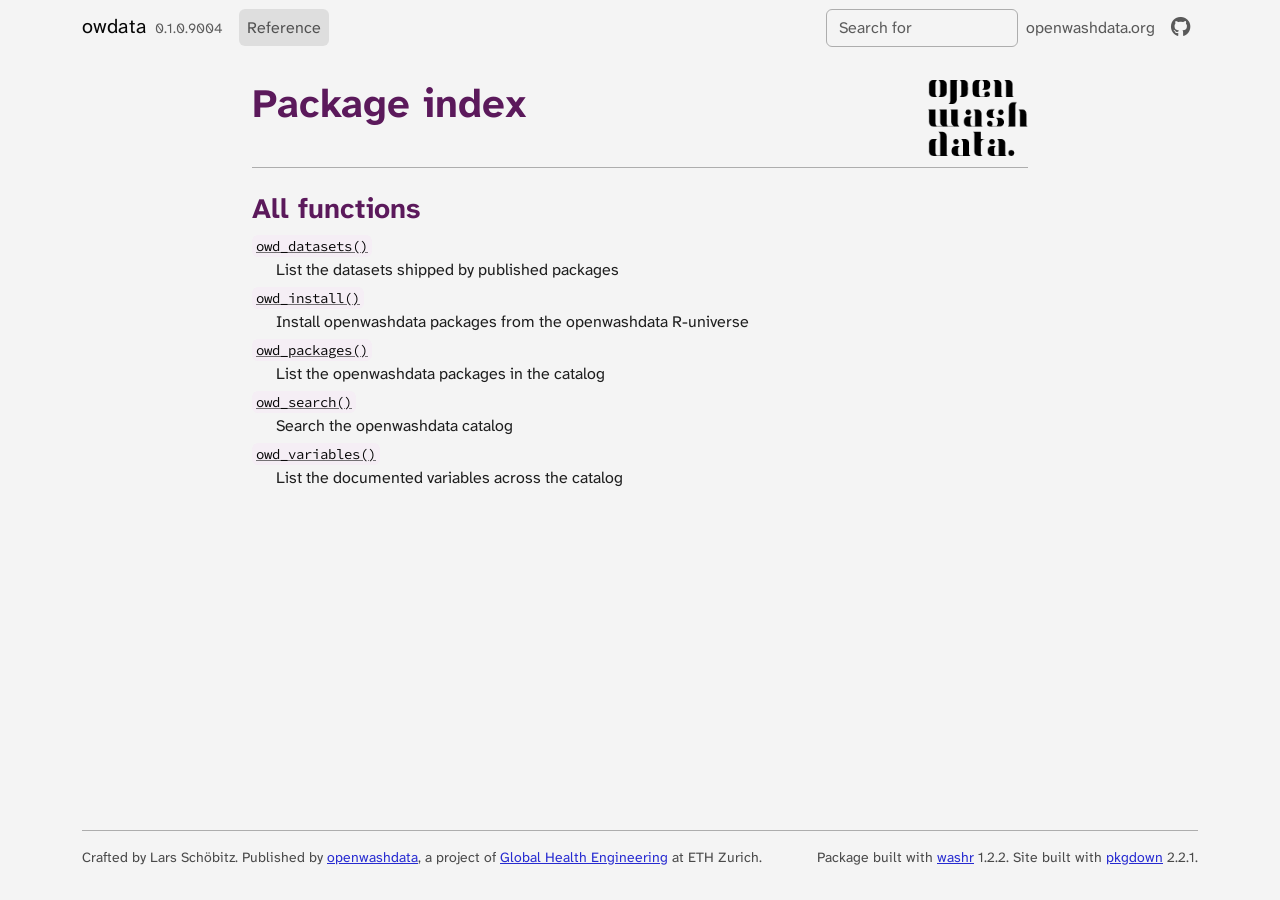
==== commit de59ccd7: "Deploying to gh-pages from @ openwashdata/owdata@461159a1ace2b84f22260b3f5de404e7163e6bd8 🚀" ====
--- a/reference/index.html
+++ b/reference/index.html
@@ -1,5 +1,5 @@
 <!DOCTYPE html>
-<!-- Generated by pkgdown: do not edit by hand --><html lang="en-GB"><head><meta charset="UTF-8"><meta http-equiv="X-UA-Compatible" content="IE=edge"><meta name="viewport" content="width=device-width, initial-scale=1, shrink-to-fit=no"><title>Package index • owdata</title><script src="../deps/jquery-3.6.0/jquery-3.6.0.min.js"></script><meta name="viewport" content="width=device-width, initial-scale=1, shrink-to-fit=no"><link href="../deps/bootstrap-5.3.8/bootstrap.min.css" rel="stylesheet"><script src="../deps/bootstrap-5.3.8/bootstrap.bundle.min.js"></script><link href="../deps/Atkinson_Hyperlegible_Next-0.4.10/font.css" rel="stylesheet"><link href="../deps/Source_Code_Pro-0.4.10/font.css" rel="stylesheet"><link href="../deps/font-awesome-6.5.2/css/all.min.css" rel="stylesheet"><link href="../deps/font-awesome-6.5.2/css/v4-shims.min.css" rel="stylesheet"><script src="../deps/headroom-0.11.0/headroom.min.js"></script><script src="../deps/headroom-0.11.0/jQuery.headroom.min.js"></script><script src="../deps/bootstrap-toc-1.0.1/bootstrap-toc.min.js"></script><script src="../deps/clipboard.js-2.0.11/clipboard.min.js"></script><script src="../deps/search-1.0.0/autocomplete.jquery.min.js"></script><script src="../deps/search-1.0.0/fuse.min.js"></script><script src="../deps/search-1.0.0/mark.min.js"></script><!-- pkgdown --><script src="../pkgdown.js"></script><link href="../extra.css" rel="stylesheet"><meta property="og:title" content="Package index"><meta property="og:image" content="https://raw.githubusercontent.com/openwashdata/brand/v1.1.0/assets/social-preview.png"><meta property="og:image:alt" content="openwashdata, social preview image"><script defer data-domain="openwashdata.github.io" src="https://plausible.io/js/script.js"></script></head><body>
+<!-- Generated by pkgdown: do not edit by hand --><html lang="en-GB"><head><meta charset="UTF-8"><meta http-equiv="X-UA-Compatible" content="IE=edge"><meta name="viewport" content="width=device-width, initial-scale=1, shrink-to-fit=no"><title>Package index • owdata</title><script src="../deps/jquery-3.6.0/jquery-3.6.0.min.js"></script><meta name="viewport" content="width=device-width, initial-scale=1, shrink-to-fit=no"><link href="../deps/bootstrap-5.3.8/bootstrap.min.css" rel="stylesheet"><script src="../deps/bootstrap-5.3.8/bootstrap.bundle.min.js"></script><link href="../deps/Atkinson_Hyperlegible_Next-0.5.0/font.css" rel="stylesheet"><link href="../deps/Source_Code_Pro-0.5.0/font.css" rel="stylesheet"><link href="../deps/font-awesome-6.5.2/css/all.min.css" rel="stylesheet"><link href="../deps/font-awesome-6.5.2/css/v4-shims.min.css" rel="stylesheet"><script src="../deps/headroom-0.11.0/headroom.min.js"></script><script src="../deps/headroom-0.11.0/jQuery.headroom.min.js"></script><script src="../deps/bootstrap-toc-1.0.1/bootstrap-toc.min.js"></script><script src="../deps/clipboard.js-2.0.11/clipboard.min.js"></script><script src="../deps/search-1.0.0/autocomplete.jquery.min.js"></script><script src="../deps/search-1.0.0/fuse.min.js"></script><script src="../deps/search-1.0.0/mark.min.js"></script><!-- pkgdown --><script src="../pkgdown.js"></script><link href="../extra.css" rel="stylesheet"><meta property="og:title" content="Package index"><meta property="og:image" content="https://raw.githubusercontent.com/openwashdata/brand/v1.1.0/assets/social-preview.png"><meta property="og:image:alt" content="openwashdata, social preview image"><script defer data-domain="openwashdata.github.io" src="https://plausible.io/js/script.js"></script></head><body>
     <a href="#main" class="visually-hidden-focusable">Skip to contents</a>
 
 
@@ -7,7 +7,7 @@
 
     <a class="navbar-brand me-2" href="../index.html">owdata</a>
 
-    <small class="nav-text text-muted me-auto" data-bs-toggle="tooltip" data-bs-placement="bottom" title="">0.1.0.9003</small>
+    <small class="nav-text text-muted me-auto" data-bs-toggle="tooltip" data-bs-placement="bottom" title="">0.1.0.9004</small>
 
 
     <button class="navbar-toggler" type="button" data-bs-toggle="collapse" data-bs-target="#navbar" aria-controls="navbar" aria-expanded="false" aria-label="Toggle navigation">
--- a/deps/Atkinson_Hyperlegible_Next-0.5.0/font.css
+++ b/deps/Atkinson_Hyperlegible_Next-0.5.0/font.css
@@ -0,0 +1,96 @@
+/* latin-ext */
+@font-face {
+  font-family: 'Atkinson Hyperlegible Next';
+  font-style: italic;
+  font-weight: 400;
+  src: url(adf7d332682e873f7c291bc63399afde.woff2) format('woff2');
+  unicode-range: U+0100-02BA, U+02BD-02C5, U+02C7-02CC, U+02CE-02D7, U+02DD-02FF, U+0304, U+0308, U+0329, U+1D00-1DBF, U+1E00-1E9F, U+1EF2-1EFF, U+2020, U+20A0-20AB, U+20AD-20C4, U+2113, U+2C60-2C7F, U+A720-A7FF;
+}
+/* latin */
+@font-face {
+  font-family: 'Atkinson Hyperlegible Next';
+  font-style: italic;
+  font-weight: 400;
+  src: url(b45ca78608921b64ec95f04f034ed6e2.woff2) format('woff2');
+  unicode-range: U+0000-00FF, U+0131, U+0152-0153, U+02BB-02BC, U+02C6, U+02DA, U+02DC, U+0304, U+0308, U+0329, U+2000-206F, U+20AC, U+2122, U+2191, U+2193, U+2212, U+2215, U+FEFF, U+FFFD;
+}
+/* latin-ext */
+@font-face {
+  font-family: 'Atkinson Hyperlegible Next';
+  font-style: italic;
+  font-weight: 600;
+  src: url(adf7d332682e873f7c291bc63399afde.woff2) format('woff2');
+  unicode-range: U+0100-02BA, U+02BD-02C5, U+02C7-02CC, U+02CE-02D7, U+02DD-02FF, U+0304, U+0308, U+0329, U+1D00-1DBF, U+1E00-1E9F, U+1EF2-1EFF, U+2020, U+20A0-20AB, U+20AD-20C4, U+2113, U+2C60-2C7F, U+A720-A7FF;
+}
+/* latin */
+@font-face {
+  font-family: 'Atkinson Hyperlegible Next';
+  font-style: italic;
+  font-weight: 600;
+  src: url(b45ca78608921b64ec95f04f034ed6e2.woff2) format('woff2');
+  unicode-range: U+0000-00FF, U+0131, U+0152-0153, U+02BB-02BC, U+02C6, U+02DA, U+02DC, U+0304, U+0308, U+0329, U+2000-206F, U+20AC, U+2122, U+2191, U+2193, U+2212, U+2215, U+FEFF, U+FFFD;
+}
+/* latin-ext */
+@font-face {
+  font-family: 'Atkinson Hyperlegible Next';
+  font-style: italic;
+  font-weight: 700;
+  src: url(adf7d332682e873f7c291bc63399afde.woff2) format('woff2');
+  unicode-range: U+0100-02BA, U+02BD-02C5, U+02C7-02CC, U+02CE-02D7, U+02DD-02FF, U+0304, U+0308, U+0329, U+1D00-1DBF, U+1E00-1E9F, U+1EF2-1EFF, U+2020, U+20A0-20AB, U+20AD-20C4, U+2113, U+2C60-2C7F, U+A720-A7FF;
+}
+/* latin */
+@font-face {
+  font-family: 'Atkinson Hyperlegible Next';
+  font-style: italic;
+  font-weight: 700;
+  src: url(b45ca78608921b64ec95f04f034ed6e2.woff2) format('woff2');
+  unicode-range: U+0000-00FF, U+0131, U+0152-0153, U+02BB-02BC, U+02C6, U+02DA, U+02DC, U+0304, U+0308, U+0329, U+2000-206F, U+20AC, U+2122, U+2191, U+2193, U+2212, U+2215, U+FEFF, U+FFFD;
+}
+/* latin-ext */
+@font-face {
+  font-family: 'Atkinson Hyperlegible Next';
+  font-style: normal;
+  font-weight: 400;
+  src: url(c27cff1f4ded1b4e3d43a63f30d90bbd.woff2) format('woff2');
+  unicode-range: U+0100-02BA, U+02BD-02C5, U+02C7-02CC, U+02CE-02D7, U+02DD-02FF, U+0304, U+0308, U+0329, U+1D00-1DBF, U+1E00-1E9F, U+1EF2-1EFF, U+2020, U+20A0-20AB, U+20AD-20C4, U+2113, U+2C60-2C7F, U+A720-A7FF;
+}
+/* latin */
+@font-face {
+  font-family: 'Atkinson Hyperlegible Next';
+  font-style: normal;
+  font-weight: 400;
+  src: url(7d47186fa11b1bc1639e410ff2b7f9d2.woff2) format('woff2');
+  unicode-range: U+0000-00FF, U+0131, U+0152-0153, U+02BB-02BC, U+02C6, U+02DA, U+02DC, U+0304, U+0308, U+0329, U+2000-206F, U+20AC, U+2122, U+2191, U+2193, U+2212, U+2215, U+FEFF, U+FFFD;
+}
+/* latin-ext */
+@font-face {
+  font-family: 'Atkinson Hyperlegible Next';
+  font-style: normal;
+  font-weight: 600;
+  src: url(c27cff1f4ded1b4e3d43a63f30d90bbd.woff2) format('woff2');
+  unicode-range: U+0100-02BA, U+02BD-02C5, U+02C7-02CC, U+02CE-02D7, U+02DD-02FF, U+0304, U+0308, U+0329, U+1D00-1DBF, U+1E00-1E9F, U+1EF2-1EFF, U+2020, U+20A0-20AB, U+20AD-20C4, U+2113, U+2C60-2C7F, U+A720-A7FF;
+}
+/* latin */
+@font-face {
+  font-family: 'Atkinson Hyperlegible Next';
+  font-style: normal;
+  font-weight: 600;
+  src: url(7d47186fa11b1bc1639e410ff2b7f9d2.woff2) format('woff2');
+  unicode-range: U+0000-00FF, U+0131, U+0152-0153, U+02BB-02BC, U+02C6, U+02DA, U+02DC, U+0304, U+0308, U+0329, U+2000-206F, U+20AC, U+2122, U+2191, U+2193, U+2212, U+2215, U+FEFF, U+FFFD;
+}
+/* latin-ext */
+@font-face {
+  font-family: 'Atkinson Hyperlegible Next';
+  font-style: normal;
+  font-weight: 700;
+  src: url(c27cff1f4ded1b4e3d43a63f30d90bbd.woff2) format('woff2');
+  unicode-range: U+0100-02BA, U+02BD-02C5, U+02C7-02CC, U+02CE-02D7, U+02DD-02FF, U+0304, U+0308, U+0329, U+1D00-1DBF, U+1E00-1E9F, U+1EF2-1EFF, U+2020, U+20A0-20AB, U+20AD-20C4, U+2113, U+2C60-2C7F, U+A720-A7FF;
+}
+/* latin */
+@font-face {
+  font-family: 'Atkinson Hyperlegible Next';
+  font-style: normal;
+  font-weight: 700;
+  src: url(7d47186fa11b1bc1639e410ff2b7f9d2.woff2) format('woff2');
+  unicode-range: U+0000-00FF, U+0131, U+0152-0153, U+02BB-02BC, U+02C6, U+02DA, U+02DC, U+0304, U+0308, U+0329, U+2000-206F, U+20AC, U+2122, U+2191, U+2193, U+2212, U+2215, U+FEFF, U+FFFD;
+}
--- a/deps/Source_Code_Pro-0.5.0/font.css
+++ b/deps/Source_Code_Pro-0.5.0/font.css
@@ -0,0 +1,224 @@
+/* cyrillic-ext */
+@font-face {
+  font-family: 'Source Code Pro';
+  font-style: italic;
+  font-weight: 400;
+  src: url(95d400a61f9a22e30f4be7dd1d3536de.woff2) format('woff2');
+  unicode-range: U+0460-052F, U+1C80-1C8A, U+20B4, U+2DE0-2DFF, U+A640-A69F, U+FE2E-FE2F;
+}
+/* cyrillic */
+@font-face {
+  font-family: 'Source Code Pro';
+  font-style: italic;
+  font-weight: 400;
+  src: url(8695ab3e98ceee8a96add83dd2a0e223.woff2) format('woff2');
+  unicode-range: U+0301, U+0400-045F, U+0490-0491, U+04B0-04B1, U+2116;
+}
+/* greek-ext */
+@font-face {
+  font-family: 'Source Code Pro';
+  font-style: italic;
+  font-weight: 400;
+  src: url(09a10d276b979cd1141bfd79d660f86f.woff2) format('woff2');
+  unicode-range: U+1F00-1FFF;
+}
+/* greek */
+@font-face {
+  font-family: 'Source Code Pro';
+  font-style: italic;
+  font-weight: 400;
+  src: url(8ade2979fb4286b6c83ef270026588fb.woff2) format('woff2');
+  unicode-range: U+0370-0377, U+037A-037F, U+0384-038A, U+038C, U+038E-03A1, U+03A3-03FF;
+}
+/* vietnamese */
+@font-face {
+  font-family: 'Source Code Pro';
+  font-style: italic;
+  font-weight: 400;
+  src: url(5837cbbc255952f23f49d3c6a902f318.woff2) format('woff2');
+  unicode-range: U+0102-0103, U+0110-0111, U+0128-0129, U+0168-0169, U+01A0-01A1, U+01AF-01B0, U+0300-0301, U+0303-0304, U+0308-0309, U+0323, U+0329, U+1EA0-1EF9, U+20AB;
+}
+/* latin-ext */
+@font-face {
+  font-family: 'Source Code Pro';
+  font-style: italic;
+  font-weight: 400;
+  src: url(af917ad50c0864d020a0edf647c8a46b.woff2) format('woff2');
+  unicode-range: U+0100-02BA, U+02BD-02C5, U+02C7-02CC, U+02CE-02D7, U+02DD-02FF, U+0304, U+0308, U+0329, U+1D00-1DBF, U+1E00-1E9F, U+1EF2-1EFF, U+2020, U+20A0-20AB, U+20AD-20C4, U+2113, U+2C60-2C7F, U+A720-A7FF;
+}
+/* latin */
+@font-face {
+  font-family: 'Source Code Pro';
+  font-style: italic;
+  font-weight: 400;
+  src: url(3a0c725e920b97cbf03757fd9f77c38b.woff2) format('woff2');
+  unicode-range: U+0000-00FF, U+0131, U+0152-0153, U+02BB-02BC, U+02C6, U+02DA, U+02DC, U+0304, U+0308, U+0329, U+2000-206F, U+20AC, U+2122, U+2191, U+2193, U+2212, U+2215, U+FEFF, U+FFFD;
+}
+/* cyrillic-ext */
+@font-face {
+  font-family: 'Source Code Pro';
+  font-style: italic;
+  font-weight: 500;
+  src: url(95d400a61f9a22e30f4be7dd1d3536de.woff2) format('woff2');
+  unicode-range: U+0460-052F, U+1C80-1C8A, U+20B4, U+2DE0-2DFF, U+A640-A69F, U+FE2E-FE2F;
+}
+/* cyrillic */
+@font-face {
+  font-family: 'Source Code Pro';
+  font-style: italic;
+  font-weight: 500;
+  src: url(8695ab3e98ceee8a96add83dd2a0e223.woff2) format('woff2');
+  unicode-range: U+0301, U+0400-045F, U+0490-0491, U+04B0-04B1, U+2116;
+}
+/* greek-ext */
+@font-face {
+  font-family: 'Source Code Pro';
+  font-style: italic;
+  font-weight: 500;
+  src: url(09a10d276b979cd1141bfd79d660f86f.woff2) format('woff2');
+  unicode-range: U+1F00-1FFF;
+}
+/* greek */
+@font-face {
+  font-family: 'Source Code Pro';
+  font-style: italic;
+  font-weight: 500;
+  src: url(8ade2979fb4286b6c83ef270026588fb.woff2) format('woff2');
+  unicode-range: U+0370-0377, U+037A-037F, U+0384-038A, U+038C, U+038E-03A1, U+03A3-03FF;
+}
+/* vietnamese */
+@font-face {
+  font-family: 'Source Code Pro';
+  font-style: italic;
+  font-weight: 500;
+  src: url(5837cbbc255952f23f49d3c6a902f318.woff2) format('woff2');
+  unicode-range: U+0102-0103, U+0110-0111, U+0128-0129, U+0168-0169, U+01A0-01A1, U+01AF-01B0, U+0300-0301, U+0303-0304, U+0308-0309, U+0323, U+0329, U+1EA0-1EF9, U+20AB;
+}
+/* latin-ext */
+@font-face {
+  font-family: 'Source Code Pro';
+  font-style: italic;
+  font-weight: 500;
+  src: url(af917ad50c0864d020a0edf647c8a46b.woff2) format('woff2');
+  unicode-range: U+0100-02BA, U+02BD-02C5, U+02C7-02CC, U+02CE-02D7, U+02DD-02FF, U+0304, U+0308, U+0329, U+1D00-1DBF, U+1E00-1E9F, U+1EF2-1EFF, U+2020, U+20A0-20AB, U+20AD-20C4, U+2113, U+2C60-2C7F, U+A720-A7FF;
+}
+/* latin */
+@font-face {
+  font-family: 'Source Code Pro';
+  font-style: italic;
+  font-weight: 500;
+  src: url(3a0c725e920b97cbf03757fd9f77c38b.woff2) format('woff2');
+  unicode-range: U+0000-00FF, U+0131, U+0152-0153, U+02BB-02BC, U+02C6, U+02DA, U+02DC, U+0304, U+0308, U+0329, U+2000-206F, U+20AC, U+2122, U+2191, U+2193, U+2212, U+2215, U+FEFF, U+FFFD;
+}
+/* cyrillic-ext */
+@font-face {
+  font-family: 'Source Code Pro';
+  font-style: normal;
+  font-weight: 400;
+  src: url(907588a4ea77ecf13f42f5cab53856d5.woff2) format('woff2');
+  unicode-range: U+0460-052F, U+1C80-1C8A, U+20B4, U+2DE0-2DFF, U+A640-A69F, U+FE2E-FE2F;
+}
+/* cyrillic */
+@font-face {
+  font-family: 'Source Code Pro';
+  font-style: normal;
+  font-weight: 400;
+  src: url(bf195489cec4db34ea92bf14ece294b5.woff2) format('woff2');
+  unicode-range: U+0301, U+0400-045F, U+0490-0491, U+04B0-04B1, U+2116;
+}
+/* greek-ext */
+@font-face {
+  font-family: 'Source Code Pro';
+  font-style: normal;
+  font-weight: 400;
+  src: url(dd415c58cc62e564811feb4b6109d19c.woff2) format('woff2');
+  unicode-range: U+1F00-1FFF;
+}
+/* greek */
+@font-face {
+  font-family: 'Source Code Pro';
+  font-style: normal;
+  font-weight: 400;
+  src: url(acf843c92c9bbc4e498a333de49f9054.woff2) format('woff2');
+  unicode-range: U+0370-0377, U+037A-037F, U+0384-038A, U+038C, U+038E-03A1, U+03A3-03FF;
+}
+/* vietnamese */
+@font-face {
+  font-family: 'Source Code Pro';
+  font-style: normal;
+  font-weight: 400;
+  src: url(f13685e67fd34c75df51abfa3b87c734.woff2) format('woff2');
+  unicode-range: U+0102-0103, U+0110-0111, U+0128-0129, U+0168-0169, U+01A0-01A1, U+01AF-01B0, U+0300-0301, U+0303-0304, U+0308-0309, U+0323, U+0329, U+1EA0-1EF9, U+20AB;
+}
+/* latin-ext */
+@font-face {
+  font-family: 'Source Code Pro';
+  font-style: normal;
+  font-weight: 400;
+  src: url(8c784d9a115c56c4eb04d30d310f2403.woff2) format('woff2');
+  unicode-range: U+0100-02BA, U+02BD-02C5, U+02C7-02CC, U+02CE-02D7, U+02DD-02FF, U+0304, U+0308, U+0329, U+1D00-1DBF, U+1E00-1E9F, U+1EF2-1EFF, U+2020, U+20A0-20AB, U+20AD-20C4, U+2113, U+2C60-2C7F, U+A720-A7FF;
+}
+/* latin */
+@font-face {
+  font-family: 'Source Code Pro';
+  font-style: normal;
+  font-weight: 400;
+  src: url(a119f1cebcda67d2592a01a56db557b2.woff2) format('woff2');
+  unicode-range: U+0000-00FF, U+0131, U+0152-0153, U+02BB-02BC, U+02C6, U+02DA, U+02DC, U+0304, U+0308, U+0329, U+2000-206F, U+20AC, U+2122, U+2191, U+2193, U+2212, U+2215, U+FEFF, U+FFFD;
+}
+/* cyrillic-ext */
+@font-face {
+  font-family: 'Source Code Pro';
+  font-style: normal;
+  font-weight: 500;
+  src: url(907588a4ea77ecf13f42f5cab53856d5.woff2) format('woff2');
+  unicode-range: U+0460-052F, U+1C80-1C8A, U+20B4, U+2DE0-2DFF, U+A640-A69F, U+FE2E-FE2F;
+}
+/* cyrillic */
+@font-face {
+  font-family: 'Source Code Pro';
+  font-style: normal;
+  font-weight: 500;
+  src: url(bf195489cec4db34ea92bf14ece294b5.woff2) format('woff2');
+  unicode-range: U+0301, U+0400-045F, U+0490-0491, U+04B0-04B1, U+2116;
+}
+/* greek-ext */
+@font-face {
+  font-family: 'Source Code Pro';
+  font-style: normal;
+  font-weight: 500;
+  src: url(dd415c58cc62e564811feb4b6109d19c.woff2) format('woff2');
+  unicode-range: U+1F00-1FFF;
+}
+/* greek */
+@font-face {
+  font-family: 'Source Code Pro';
+  font-style: normal;
+  font-weight: 500;
+  src: url(acf843c92c9bbc4e498a333de49f9054.woff2) format('woff2');
+  unicode-range: U+0370-0377, U+037A-037F, U+0384-038A, U+038C, U+038E-03A1, U+03A3-03FF;
+}
+/* vietnamese */
+@font-face {
+  font-family: 'Source Code Pro';
+  font-style: normal;
+  font-weight: 500;
+  src: url(f13685e67fd34c75df51abfa3b87c734.woff2) format('woff2');
+  unicode-range: U+0102-0103, U+0110-0111, U+0128-0129, U+0168-0169, U+01A0-01A1, U+01AF-01B0, U+0300-0301, U+0303-0304, U+0308-0309, U+0323, U+0329, U+1EA0-1EF9, U+20AB;
+}
+/* latin-ext */
+@font-face {
+  font-family: 'Source Code Pro';
+  font-style: normal;
+  font-weight: 500;
+  src: url(8c784d9a115c56c4eb04d30d310f2403.woff2) format('woff2');
+  unicode-range: U+0100-02BA, U+02BD-02C5, U+02C7-02CC, U+02CE-02D7, U+02DD-02FF, U+0304, U+0308, U+0329, U+1D00-1DBF, U+1E00-1E9F, U+1EF2-1EFF, U+2020, U+20A0-20AB, U+20AD-20C4, U+2113, U+2C60-2C7F, U+A720-A7FF;
+}
+/* latin */
+@font-face {
+  font-family: 'Source Code Pro';
+  font-style: normal;
+  font-weight: 500;
+  src: url(a119f1cebcda67d2592a01a56db557b2.woff2) format('woff2');
+  unicode-range: U+0000-00FF, U+0131, U+0152-0153, U+02BB-02BC, U+02C6, U+02DA, U+02DC, U+0304, U+0308, U+0329, U+2000-206F, U+20AC, U+2122, U+2191, U+2193, U+2212, U+2215, U+FEFF, U+FFFD;
+}
